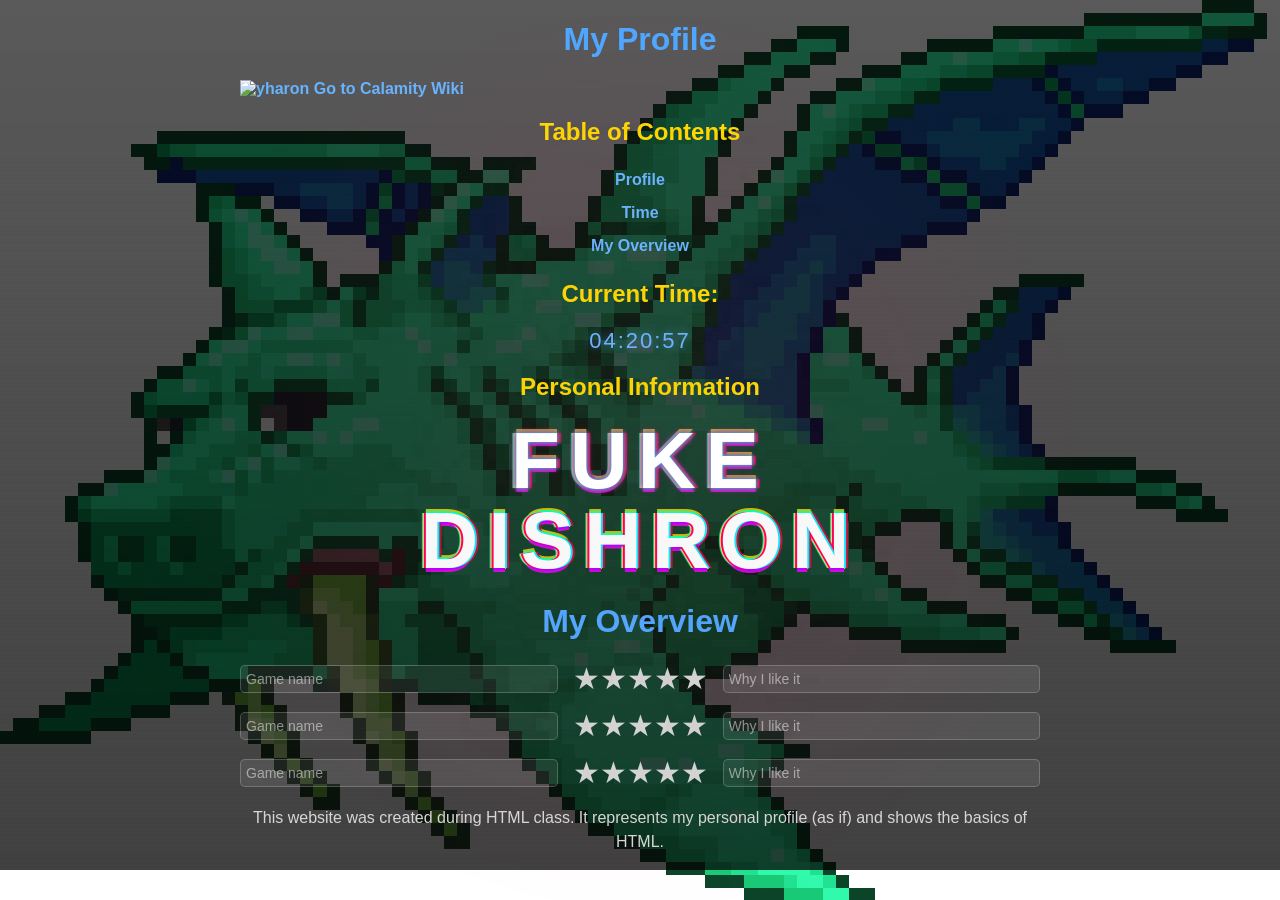
==== index.html @ e42412aa "Fix link and clean up HTML structure Updated the link to the Calamity Wiki and removed duplicate clo" ====
<!DOCTYPE html>
<html>

<head>
    <meta charset="UTF-8">
    <meta name="viewport" content="width=device-width, initial-scale=1.0">
    <title>My Profile</title>
    <link rel="icon" type="image/png" href="favicon.png">
    <link rel="stylesheet" href="styles.css">
</head>

<body>
    <div class="fatal-silhouette"></div>
    <h1 id="steckbrief">My Profile</h1>
    <a href="yharon.html">
        <img src="https://calamitymod.wiki.gg/es/images/thumb/4/45/Jungle_Dragon%2C_Yharon.png/280px-Jungle_Dragon%2C_Yharon.png"
            alt="yharon">
    </a>
    <a href="https://calamitymod.wiki.gg/">Go to Calamity Wiki</a>
    <h2>Table of Contents</h2>
    <ul>
        <li><a href="#steckbrief">Profile</a></li>
        <li><a href="#zeit">Time</a></li>
        <li><a href="#spiele">My Overview</a></li>
    </ul>
    <h2 id="zeit">Current Time:</h2>
    <div id="clock"></div>
    <h2>Personal Information</h2>
    <div class="zalgo-wrap">
        <div class="zalgo-line top" data-text="fuke">fuke</div>
        <div class="zalgo-line bottom" data-text="dishron">dishron</div>
    </div>
    <h1 id="spiele">My Overview</h1>
    <div class="game-row">
        <input type="text" class="game-name" placeholder="Game name">

        <div class="rating">
            <input type="radio" id="g1-5" name="g1"><label for="g1-5">&#9733;</label>
            <input type="radio" id="g1-4" name="g1"><label for="g1-4">&#9733;</label>
            <input type="radio" id="g1-3" name="g1"><label for="g1-3">&#9733;</label>
            <input type="radio" id="g1-2" name="g1"><label for="g1-2">&#9733;</label>
            <input type="radio" id="g1-1" name="g1"><label for="g1-1">&#9733;</label>
        </div>

        <input type="text" class="reason" placeholder="Why I like it">
    </div>
    <div class="game-row">
        <input type="text" class="game-name" placeholder="Game name">

        <div class="rating">
            <input type="radio" id="a1-5" name="a1"><label for="a1-5">&#9733;</label>
            <input type="radio" id="a1-4" name="a1"><label for="a1-4">&#9733;</label>
            <input type="radio" id="a1-3" name="a1"><label for="a1-3">&#9733;</label>
            <input type="radio" id="a1-2" name="a1"><label for="a1-2">&#9733;</label>
            <input type="radio" id="a1-1" name="a1"><label for="a1-1">&#9733;</label>
        </div>

        <input type="text" class="reason" placeholder="Why I like it">
    </div>
    <div class="game-row">
        <input type="text" class="game-name" placeholder="Game name">

        <div class="rating">
            <input type="radio" id="u1-5" name="u1"><label for="u1-5">&#9733;</label>
            <input type="radio" id="u1-4" name="u1"><label for="u1-4">&#9733;</label>
            <input type="radio" id="u1-3" name="u1"><label for="u1-3">&#9733;</label>
            <input type="radio" id="u1-2" name="u1"><label for="u1-2">&#9733;</label>
            <input type="radio" id="u1-1" name="u1"><label for="u1-1">&#9733;</label>
        </div>

        <input type="text" class="reason" placeholder="Why I like it">
    </div>

    <p>
        This website was created during HTML class.
        It represents my personal profile (as if) and shows the basics of HTML.
    </p>

    <script src="script.js"></script>
    <script src="script.js"></script>
</body>
</body>

</html>
---- styles.css ----
body {
    font-family: Arial, sans-serif;
    color: #f1f1f1;
    max-width: 800px;
    margin: auto;
    position: relative;
    background: linear-gradient(rgba(0, 0, 0, 0.65),
            rgba(0, 0, 0, 0.75)),
        url("fuke_dishron.png");
    background-size: cover;
    background-repeat: no-repeat;
    image-rendering: pixelated;
}

ul {
    list-style: none;
    padding: 0;
    text-align: center;
}

ul li {
    margin: 5px 0;
}

ul li a {
    display: inline-block;
    padding: 5px 10px;
    border-radius: 6px;
}

/* Headings */
h1 {
    color: #4da6ff;
    font-size: 32px;
    text-align: center;
}

h2 {
    text-align: center;
    color: #ffd700;
}

/* Text */
p {
    color: #d6d6d6;
    font-size: 16px;
    text-align: center;
    line-height: 1.5;
}

a {
    color: #66b3ff;
    text-decoration: none;
    font-weight: bold;
    transition: 0.2s;
}

a:hover {
    color: #ffffff;
    text-shadow: 0 0 8px #66b3ff;
    text-decoration: underline;
}

/* =========================
   ZALGO: CONTAINMENT BREACH GLITCH
   ========================= */

.zalgo-wrap {
    display: flex;
    flex-direction: column;
    align-items: center;
    position: relative;
    overflow: visible;
}

/* shared line style */
.zalgo-line {
    font-size: 80px;
    font-weight: 900;
    letter-spacing: 10px;
    text-transform: uppercase;
    position: relative;
    display: block;
    line-height: 1;
    overflow: visible;

    animation: baseGlitchShift 0.12s infinite steps(2, end);
}

.zalgo-line::before,
.zalgo-line::after {
    content: attr(data-text);
    position: absolute;
    left: 0;
    top: 0;
    width: 100%;
    pointer-events: none;
}

/* TOP: CODE (stable but hostile) */
.top {
    color: #ffffff;
    animation: codeGlitch 0.08s infinite;

    text-shadow:
        0 0 4px #00e5ff,
        0 0 6px #ff004c,
        0 0 6px #b400ff,
        0 0 4px #00ff9d;

    position: relative;
    z-index: 2;
}



/* BOTTOM: RAINBOW (unstable system layer) */
.bottom {
    color: #f8f8f8;
    animation: rainbowGlitch 0.22s infinite;

    text-shadow:
        2px 0 #00e5ff,
        -2px 0 #ff004c,
        0 2px #b400ff,
        0 -2px #00ff9d,
        1px 1px #ffd700;
}

body::before {
    content: "";
    position: fixed;
    inset: 0;
    background:
        repeating-linear-gradient(to bottom,
            rgba(255, 255, 255, 0.03),
            rgba(255, 255, 255, 0.03) 1px,
            transparent 2px,
            transparent 4px);
    pointer-events: none;
    mix-blend-mode: overlay;
    opacity: 0.25;
    animation: scanFlicker 0.15s infinite;
}

.zalgo-line::before {
    color: #ff0033;
    z-index: -1;
    animation: glitchSliceA 0.12s infinite steps(2, end);
    text-shadow: -3px 0 #ff0033;
    mix-blend-mode: screen;
}
#clock {
    text-align: center;
    width: 100%;
    font-size: 22px;
    margin-top: 5px;
    color: #66b3ff;
    text-shadow: 0 0 8px rgba(102, 179, 255, 0.5);
    letter-spacing: 2px;
}
body::after {
    content: "";
    position: fixed;
    inset: 0;
    pointer-events: none;

    background:
        radial-gradient(circle at 50% 50%,
            rgba(255, 0, 76, 0.08),
            transparent 60%);

    mix-blend-mode: screen;
    animation: pulseHaze 4s infinite;
}

@keyframes pulseHaze {
    0% {
        opacity: 0.2;
        transform: scale(1);
    }

    50% {
        opacity: 0.35;
        transform: scale(1.05);
    }

    100% {
        opacity: 0.2;
        transform: scale(1);
    }
}

.zalgo-line::after {
    content: attr(data-text);
    position: absolute;
    left: 0;
    top: 0;
    width: 100%;
    pointer-events: none;

    color: #ffffff;
    z-index: -2;
    opacity: 0.8;

    animation: glitchRainbowEscape 0.18s infinite steps(2, end);

    text-shadow:
        4px 0 #ff0033,
        -4px 0 #00ff88,
        0 4px #ff00ff,
        0 -4px #ffd700;
}

.fatal-silhouette {
    position: fixed;
    inset: 0;
    background: url("fatal_error_sans.png") center / contain no-repeat;
    pointer-events: none;

    opacity: 0.015; /* base hidden state */
    z-index: 0;

    filter:
        blur(1.5px)
        contrast(1.8)
        brightness(0.6)
        saturate(0)
        drop-shadow(0 0 12px rgba(255, 0, 76, 0.25));

    transition: opacity 1.8s ease, transform 1.8s ease;
}

/* when "active" (mouse stopped) */
.fatal-silhouette.revealed {
    opacity: 0.05; /* your max “allowed” visibility */
    transform: scale(1.02);
}

@keyframes fatalPresence {
    0% {
        opacity: 0.015;
        transform: scale(1) translate(0, 0);
    }

    50% {
        opacity: 0.05;
        transform: scale(1.02) translate(2px, -2px);
    }

    100% {
        opacity: 0.02;
        transform: scale(1) translate(0, 0);
    }
}

@keyframes silhouetteFlicker {
    0% {
        opacity: 0.05;
        transform: scale(1);
        filter: hue-rotate(0deg);
    }

    50% {
        opacity: 0.09;
        transform: scale(1.01);
        filter: hue-rotate(20deg);
    }

    70% {
        opacity: 0.03;
        transform: scale(1);
        filter: hue-rotate(-10deg);
    }

    100% {
        opacity: 0.06;
        transform: scale(1);
        filter: hue-rotate(0deg);
    }
}

@keyframes scanFlicker {
    0% {
        opacity: 0.15;
        transform: translateY(0px);
    }

    50% {
        opacity: 0.3;
        transform: translateY(1px);
    }

    100% {
        opacity: 0.15;
        transform: translateY(0px);
    }
}

@keyframes glitchRainbowEscape {
    0% {
        transform: translate(0, 0);
        clip-path: inset(0 0 0 0);
    }

    15% {
        transform: translate(-8px, -2px);
        clip-path: inset(10% 0 70% 0);
    }

    30% {
        transform: translate(10px, 3px);
        clip-path: inset(60% 0 10% 0);
    }

    45% {
        transform: translate(-12px, 1px);
        clip-path: inset(0 0 80% 0);
    }

    60% {
        transform: translate(14px, -3px);
        clip-path: inset(30% 0 30% 0);
    }

    75% {
        transform: translate(-6px, 4px);
        clip-path: inset(70% 0 10% 0);
    }

    100% {
        transform: translate(0, 0);
        clip-path: inset(0 0 0 0);
    }
}

/* “BREACH FIELD” BETWEEN THEM (NOT WIRES, MORE LIKE REALITY GLITCH) */
@keyframes glitchEscape {
    0% {
        transform: translate(0, 0);
        clip-path: inset(0 0 0 0);
    }

    10% {
        transform: translate(-10px, -3px);
        clip-path: inset(20% 0 60% 0);
    }

    25% {
        transform: translate(20px, 2px);
        clip-path: inset(60% 0 10% 0);
    }

    40% {
        transform: translate(-25px, -5px);
        clip-path: inset(0 0 80% 0);
    }

    55% {
        transform: translate(30px, 4px);
        clip-path: inset(30% 0 30% 0);
    }

    70% {
        transform: translate(-15px, 6px);
        clip-path: inset(70% 0 10% 0);
    }

    85% {
        transform: translate(18px, -4px);
        clip-path: inset(10% 0 70% 0);
    }

    100% {
        transform: translate(0, 0);
        clip-path: inset(0 0 0 0);
    }
}

@keyframes baseGlitchShift {
    0% {
        transform: translate(0, 0);
    }

    20% {
        transform: translate(-2px, 1px);
    }

    40% {
        transform: translate(3px, -2px);
    }

    60% {
        transform: translate(-1px, -1px);
    }

    80% {
        transform: translate(2px, 2px);
    }

    100% {
        transform: translate(0, 0);
    }
}

@keyframes glitchSliceA {
    0% {
        transform: translate(0, 0);
        clip-path: inset(0 0 0 0);
    }

    10% {
        transform: translate(-6px, -2px);
        clip-path: inset(10% 0 70% 0);
    }

    25% {
        transform: translate(-2px, 3px);
        clip-path: inset(60% 0 10% 0);
    }

    40% {
        transform: translate(-8px, 0px);
        clip-path: inset(30% 0 40% 0);
    }

    60% {
        transform: translate(-3px, -3px);
        clip-path: inset(0 0 80% 0);
    }

    80% {
        transform: translate(-5px, 2px);
        clip-path: inset(70% 0 10% 0);
    }

    100% {
        transform: translate(0, 0);
        clip-path: inset(0 0 0 0);
    }
}

@keyframes baseFlicker {
    0% {
        opacity: 1;
    }

    10% {
        opacity: 0.8;
    }

    20% {
        opacity: 1;
    }

    21% {
        opacity: 0.3;
    }

    22% {
        opacity: 1;
    }

    50% {
        opacity: 0.9;
    }

    51% {
        opacity: 0.4;
    }

    52% {
        opacity: 1;
    }

    100% {
        opacity: 1;
    }
}

@keyframes glitchLeft {
    0% {
        transform: translate(0, 0);
        clip-path: inset(0 0 0 0);
    }

    20% {
        transform: translate(-4px, -2px);
        clip-path: inset(10% 0 60% 0);
    }

    40% {
        transform: translate(-2px, 2px);
        clip-path: inset(40% 0 20% 0);
    }

    60% {
        transform: translate(-6px, 1px);
        clip-path: inset(0 0 80% 0);
    }

    80% {
        transform: translate(-3px, -1px);
        clip-path: inset(70% 0 10% 0);
    }

    100% {
        transform: translate(0, 0);
        clip-path: inset(0 0 0 0);
    }
}

@keyframes glitchRight {
    0% {
        transform: translate(0, 0);
        clip-path: inset(0 0 0 0);
    }

    20% {
        transform: translate(4px, 2px);
        clip-path: inset(60% 0 10% 0);
    }

    40% {
        transform: translate(2px, -2px);
        clip-path: inset(20% 0 40% 0);
    }

    60% {
        transform: translate(6px, -1px);
        clip-path: inset(80% 0 0 0);
    }

    80% {
        transform: translate(3px, 1px);
        clip-path: inset(10% 0 70% 0);
    }

    100% {
        transform: translate(0, 0);
        clip-path: inset(0 0 0 0);
    }
}

/* CODE GLITCH (aggressive micro jitter) */
@keyframes codeGlitch {
    0% {
        transform: translate(0, 0) skew(0deg);
    }

    20% {
        transform: translate(-3px, 1px) skew(2deg);
    }

    40% {
        transform: translate(3px, -2px) skew(-2deg);
    }

    60% {
        transform: translate(-2px, -1px) skew(1deg);
    }

    80% {
        transform: translate(2px, 2px) skew(-1deg);
    }

    100% {
        transform: translate(0, 0) skew(0deg);
    }
}

/* RAINBOW GLITCH (phase-shifting instability) */
@keyframes rainbowGlitch {
    0% {
        transform: translate(0, 0);
        filter: hue-rotate(0deg);
    }

    25% {
        transform: translate(2px, -2px);
        filter: hue-rotate(90deg);
    }

    50% {
        transform: translate(-2px, 2px);
        filter: hue-rotate(180deg);
    }

    75% {
        transform: translate(1px, 1px);
        filter: hue-rotate(270deg);
    }

    100% {
        transform: translate(0, 0);
        filter: hue-rotate(360deg);
    }
}

/* BREACH FIELD PULSE */
@keyframes breachPulse {
    0% {
        transform: translateX(-50%) scale(1);
        opacity: 0.5;
    }

    50% {
        transform: translateX(-50%) scale(1.05);
        opacity: 1;
    }

    100% {
        transform: translateX(-50%) scale(1);
        opacity: 0.4;
    }
}

/* =========================
   INPUTS (FIXED & UNIFIED)
   ========================= */

.game-name,
.reason {
    padding: 5px;
    font-size: 14px;
    border-radius: 5px;
    background: rgba(255, 255, 255, 0.08);
    color: #fff;
    border: 1px solid rgba(255, 255, 255, 0.2);
    outline: none;
    flex: 1;
    min-width: 120px;
}

.game-name::placeholder,
.reason::placeholder {
    color: rgba(255, 255, 255, 0.5);
}

.game-name:focus,
.reason:focus {
    border: 1px solid #66b3ff;
    box-shadow: 0 0 8px rgba(102, 179, 255, 0.4);
}

/* =========================
   STAR RATING
   ========================= */

.rating {
    font-size: 30px;
    display: inline-flex;
    flex-direction: row-reverse;
}

.rating input {
    display: none;
}

.rating label {
    color: lightgray;
    cursor: pointer;
    transition: 0.2s;
}

.rating label:hover,
.rating label:hover~label {
    color: gold;
    transform: scale(1.2);
}

.rating input:checked~label {
    color: gold;
}

.game-row {
    display: flex;
    align-items: center;
    gap: 15px;
    margin-bottom: 12px;
    flex-wrap: wrap;
}
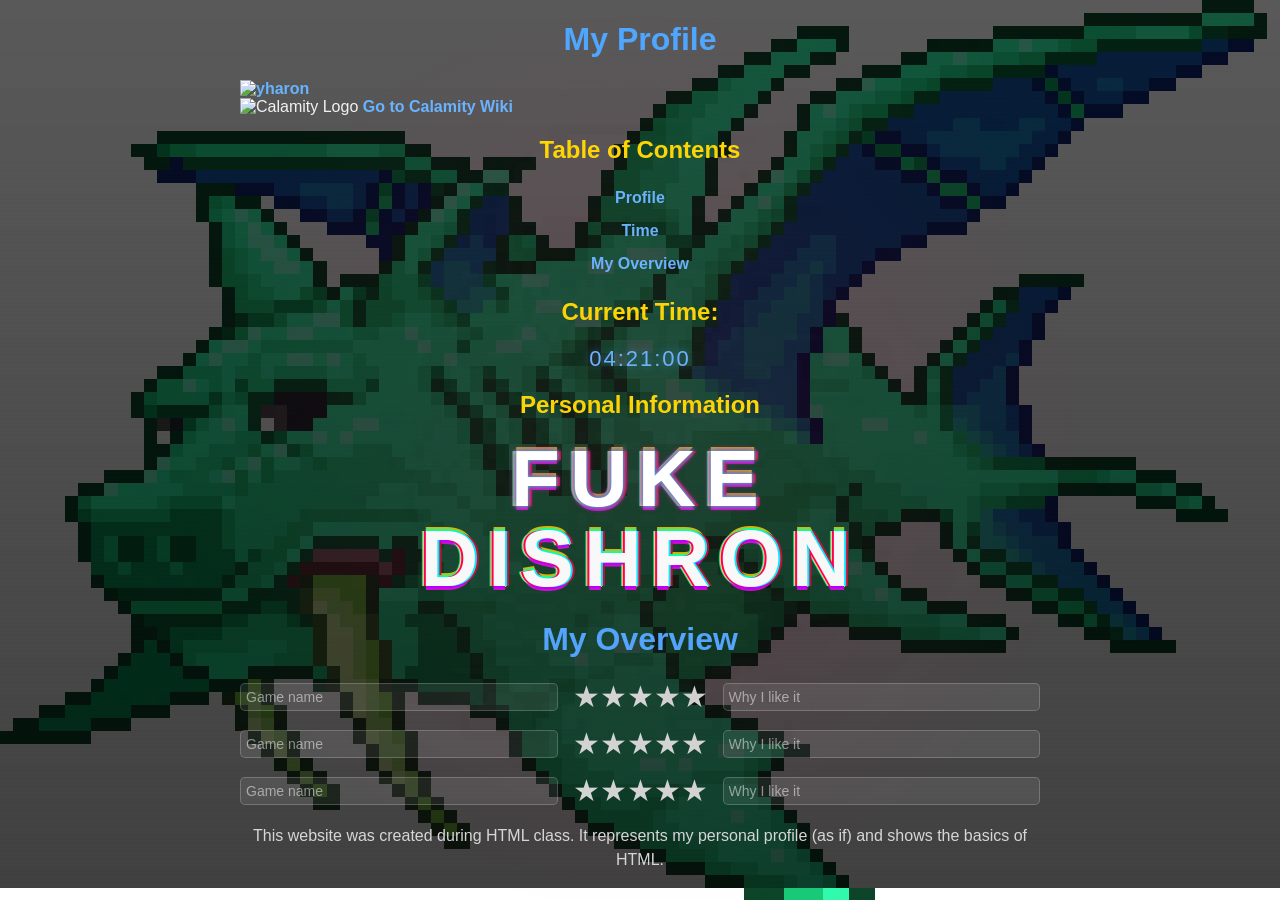
==== commit 015b6d8b: "Refactor index.html for improved structure Updated HTML structure and added missing elements." ====
--- a/index.html
+++ b/index.html
@@ -13,10 +13,14 @@
     <div class="fatal-silhouette"></div>
     <h1 id="steckbrief">My Profile</h1>
     <a href="yharon.html">
-        <img src="https://calamitymod.wiki.gg/es/images/thumb/4/45/Jungle_Dragon%2C_Yharon.png/280px-Jungle_Dragon%2C_Yharon.png"
+        <img class="yharon-img"
+            src="https://calamitymod.wiki.gg/es/images/thumb/4/45/Jungle_Dragon%2C_Yharon.png/280px-Jungle_Dragon%2C_Yharon.png"
             alt="yharon">
     </a>
-    <a href="https://calamitymod.wiki.gg/">Go to Calamity Wiki</a>
+    <div class="calamity-link">
+        <img src="calamity.png" alt="Calamity Logo">
+        <a href="https://calamitymod.wiki.gg/">Go to Calamity Wiki</a>
+    </div>
     <h2>Table of Contents</h2>
     <ul>
         <li><a href="#steckbrief">Profile</a></li>
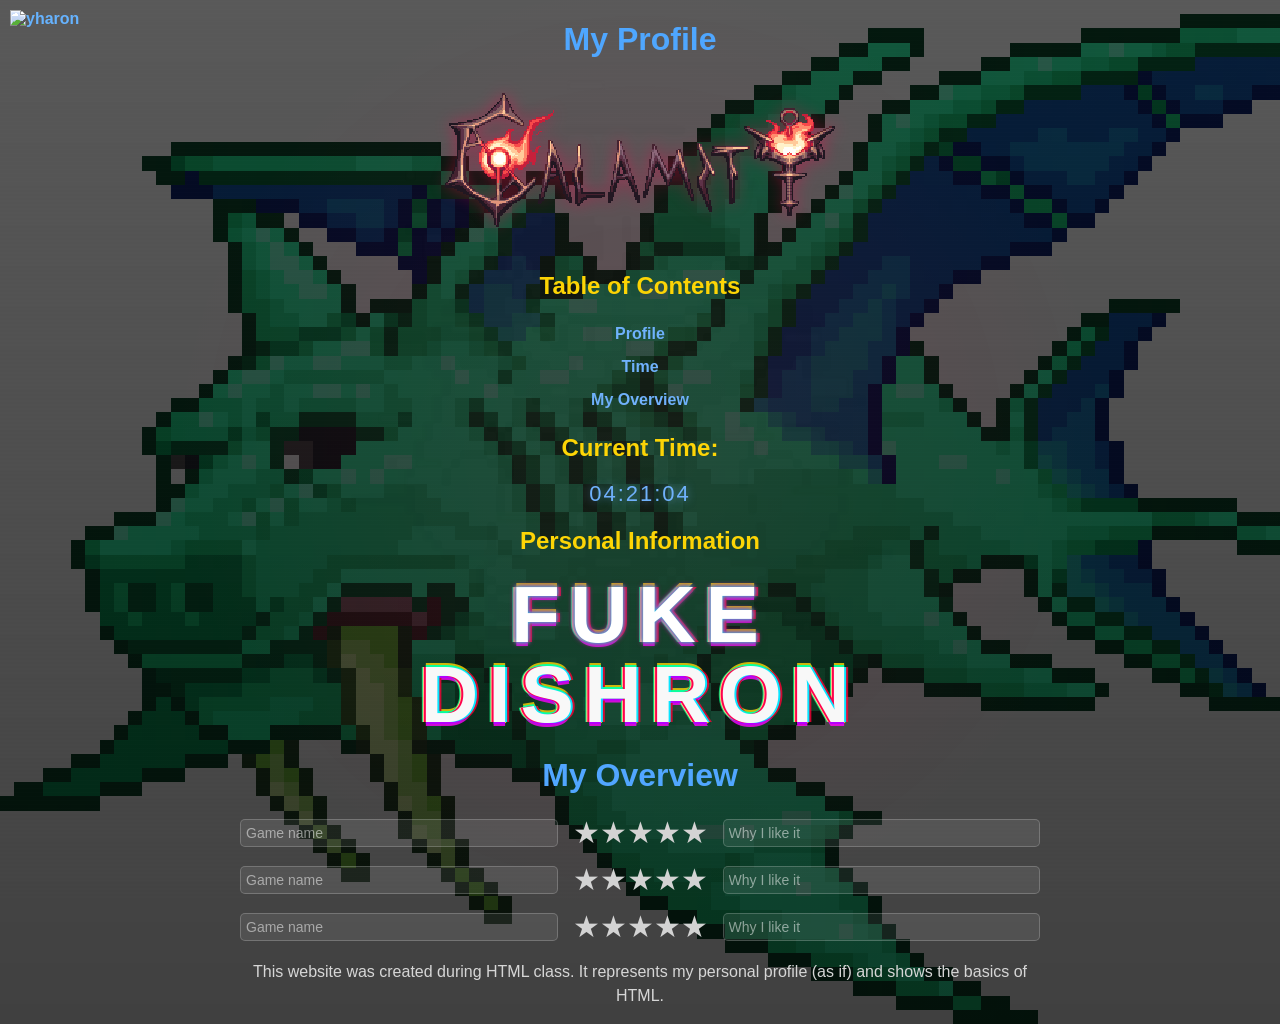
==== commit 18156991: "everyone boo out copilot for that random ass desc (its WRONG!) Fixed duplicate closing body tag and " ====
--- a/index.html
+++ b/index.html
@@ -18,8 +18,9 @@
             alt="yharon">
     </a>
     <div class="calamity-link">
-        <img src="calamity.png" alt="Calamity Logo">
-        <a href="https://calamitymod.wiki.gg/">Go to Calamity Wiki</a>
+        <a href="https://calamitymod.wiki.gg/" target="_blank">
+            <img src="calamity.png" alt="Calamity Wiki">
+        </a>
     </div>
     <h2>Table of Contents</h2>
     <ul>
--- a/styles.css
+++ b/styles.css
@@ -150,6 +150,7 @@
     text-shadow: -3px 0 #ff0033;
     mix-blend-mode: screen;
 }
+
 #clock {
     text-align: center;
     width: 100%;
@@ -159,6 +160,7 @@
     text-shadow: 0 0 8px rgba(102, 179, 255, 0.5);
     letter-spacing: 2px;
 }
+
 body::after {
     content: "";
     position: fixed;
@@ -189,6 +191,49 @@
         opacity: 0.2;
         transform: scale(1);
     }
+}
+
+.yharon-img {
+    position: fixed;
+    top: 10px;
+    left: 10px;
+
+    width: 120px;
+    /* adjust size */
+    height: auto;
+
+    z-index: 5;
+    /* stays above background but below important UI if needed */
+    pointer-events: none;
+    /* so it doesn’t block clicks */
+}
+
+.calamity-link {
+    display: flex;
+    flex-direction: column;
+    align-items: center;
+    margin: 20px 0;
+}
+
+.calamity-link img {
+    width: 400px;
+    margin-bottom: 8px;
+    filter: drop-shadow(0 0 8px rgba(255, 0, 76, 0.4));
+    transition: transform 0.3s ease;
+}
+
+.calamity-link img:hover {
+    transform: scale(1.05);
+}
+
+.calamity-link a {
+    text-align: center;
+}
+
+a[href="https://calamitymod.wiki.gg/"] {
+    display: block;
+    text-align: center;
+    margin: 10px auto;
 }
 
 .zalgo-line::after {
@@ -218,22 +263,20 @@
     background: url("fatal_error_sans.png") center / contain no-repeat;
     pointer-events: none;
 
-    opacity: 0.015; /* base hidden state */
+    opacity: 0.015;
+    /* base hidden state */
     z-index: 0;
 
     filter:
-        blur(1.5px)
-        contrast(1.8)
-        brightness(0.6)
-        saturate(0)
-        drop-shadow(0 0 12px rgba(255, 0, 76, 0.25));
+        blur(1.5px) contrast(1.8) brightness(0.6) saturate(0) drop-shadow(0 0 12px rgba(255, 0, 76, 0.25));
 
     transition: opacity 1.8s ease, transform 1.8s ease;
 }
 
 /* when "active" (mouse stopped) */
 .fatal-silhouette.revealed {
-    opacity: 0.05; /* your max “allowed” visibility */
+    opacity: 0.05;
+    /* your max “allowed” visibility */
     transform: scale(1.02);
 }
 
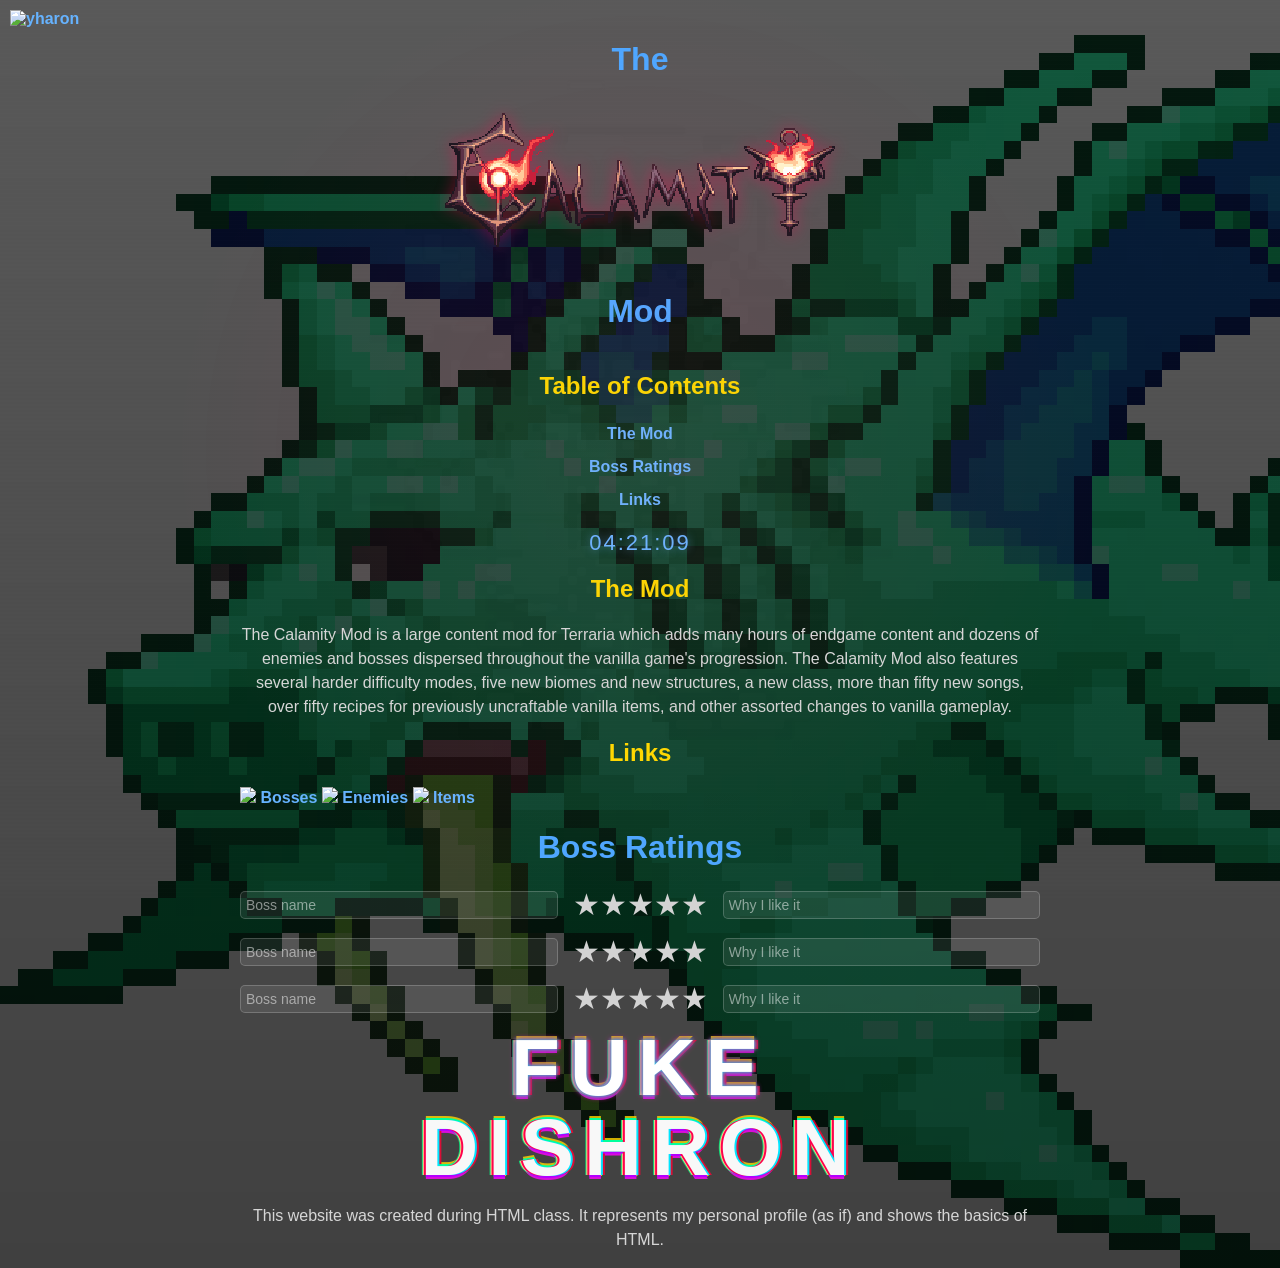
==== commit bed33345: "Update index.html for Calamity profile page" ====
--- a/index.html
+++ b/index.html
@@ -4,40 +4,61 @@
 <head>
     <meta charset="UTF-8">
     <meta name="viewport" content="width=device-width, initial-scale=1.0">
-    <title>My Profile</title>
+    <title>Calamity</title>
     <link rel="icon" type="image/png" href="favicon.png">
     <link rel="stylesheet" href="styles.css">
 </head>
 
 <body>
     <div class="fatal-silhouette"></div>
-    <h1 id="steckbrief">My Profile</h1>
-    <a href="yharon.html">
+    <a href="yharon.html" onclick="startMusic()">
         <img class="yharon-img"
             src="https://calamitymod.wiki.gg/es/images/thumb/4/45/Jungle_Dragon%2C_Yharon.png/280px-Jungle_Dragon%2C_Yharon.png"
             alt="yharon">
     </a>
     <div class="calamity-link">
-        <a href="https://calamitymod.wiki.gg/" target="_blank">
+        <h1 class="THECALAMITYMOD">The</h1>
+        <a href="https://calamitymod.wiki.gg/" id="Title" target="_blank">
             <img src="calamity.png" alt="Calamity Wiki">
         </a>
+        <h1 class="THECALAMITYMOD"> Mod</h1>
     </div>
     <h2>Table of Contents</h2>
     <ul>
-        <li><a href="#steckbrief">Profile</a></li>
-        <li><a href="#zeit">Time</a></li>
-        <li><a href="#spiele">My Overview</a></li>
+        <li><a href="#Introduction">The Mod</a></li>
+        <li><a href="#spiele">Boss Ratings</a></li>
+        <li><a href="#links">Links</a></li>
     </ul>
-    <h2 id="zeit">Current Time:</h2>
     <div id="clock"></div>
-    <h2>Personal Information</h2>
-    <div class="zalgo-wrap">
-        <div class="zalgo-line top" data-text="fuke">fuke</div>
-        <div class="zalgo-line bottom" data-text="dishron">dishron</div>
+    <h2 id="Introduction">The Mod</h2>
+    <p>The Calamity Mod is a large content mod for Terraria which adds many hours of endgame content and dozens of
+        enemies and bosses dispersed throughout the vanilla game's progression. The Calamity Mod also features several
+        harder difficulty modes, five new biomes and new structures, a new class, more than fifty new songs, over fifty
+        recipes for previously uncraftable vanilla items, and other assorted changes to vanilla gameplay.</p>
+    <h2 id="links">Links</h2>
+
+    <div class="link-container">
+
+        <a href="bosses.html" class="link-box">
+            <img src="https://i.pinimg.com/originals/3f/6a/1d/3f6a1df98d9da28a673366b2dae3b282.gif">
+            <span>Bosses</span>
+        </a>
+
+        <a href="enemies.html" class="link-box">
+            <img src="https://calamitymod.wiki.gg/images/Cnidrion.png?4dea57">
+            <span>Enemies</span>
+        </a>
+
+        <a href="items.html" class="link-box">
+            <img src="https://calamitymod.wiki.gg/images/Murasama.gif?4849e4">
+            <span>Items</span>
+        </a>
+
     </div>
-    <h1 id="spiele">My Overview</h1>
+
+    <h1 id="spiele">Boss Ratings</h1>
     <div class="game-row">
-        <input type="text" class="game-name" placeholder="Game name">
+        <input type="text" class="game-name" placeholder="Boss name">
 
         <div class="rating">
             <input type="radio" id="g1-5" name="g1"><label for="g1-5">&#9733;</label>
@@ -50,7 +71,7 @@
         <input type="text" class="reason" placeholder="Why I like it">
     </div>
     <div class="game-row">
-        <input type="text" class="game-name" placeholder="Game name">
+        <input type="text" class="game-name" placeholder="Boss name">
 
         <div class="rating">
             <input type="radio" id="a1-5" name="a1"><label for="a1-5">&#9733;</label>
@@ -63,7 +84,7 @@
         <input type="text" class="reason" placeholder="Why I like it">
     </div>
     <div class="game-row">
-        <input type="text" class="game-name" placeholder="Game name">
+        <input type="text" class="game-name" placeholder="Boss name">
 
         <div class="rating">
             <input type="radio" id="u1-5" name="u1"><label for="u1-5">&#9733;</label>
@@ -75,15 +96,22 @@
 
         <input type="text" class="reason" placeholder="Why I like it">
     </div>
-
+    <div class="zalgo-wrap">
+        <div class="zalgo-line top" data-text="fuke">fuke</div>
+        <div class="zalgo-line bottom" data-text="dishron">dishron</div>
+    </div>
     <p>
         This website was created during HTML class.
         It represents my personal profile (as if) and shows the basics of HTML.
     </p>
 
+    <script>
+        function startMusic() {
+            localStorage.setItem("playMusic", "true");
+        }
+    </script>
+
     <script src="script.js"></script>
-    <script src="script.js"></script>
-</body>
 </body>
 
 </html>
--- a/styles.css
+++ b/styles.css
@@ -176,6 +176,24 @@
     animation: pulseHaze 4s infinite;
 }
 
+.calamity-link {
+    text-align: center;
+    margin: 20px 0;
+}
+
+.calamity-link img {
+    width: 300px;
+    /* or bigger if you want */
+    height: auto;
+    cursor: pointer;
+    transition: 0.3s;
+}
+
+.calamity-link img:hover {
+    transform: scale(1.05);
+    filter: drop-shadow(0 0 10px #ff004c);
+}
+
 @keyframes pulseHaze {
     0% {
         opacity: 0.2;
@@ -199,13 +217,9 @@
     left: 10px;
 
     width: 120px;
-    /* adjust size */
     height: auto;
 
     z-index: 5;
-    /* stays above background but below important UI if needed */
-    pointer-events: none;
-    /* so it doesn’t block clicks */
 }
 
 .calamity-link {
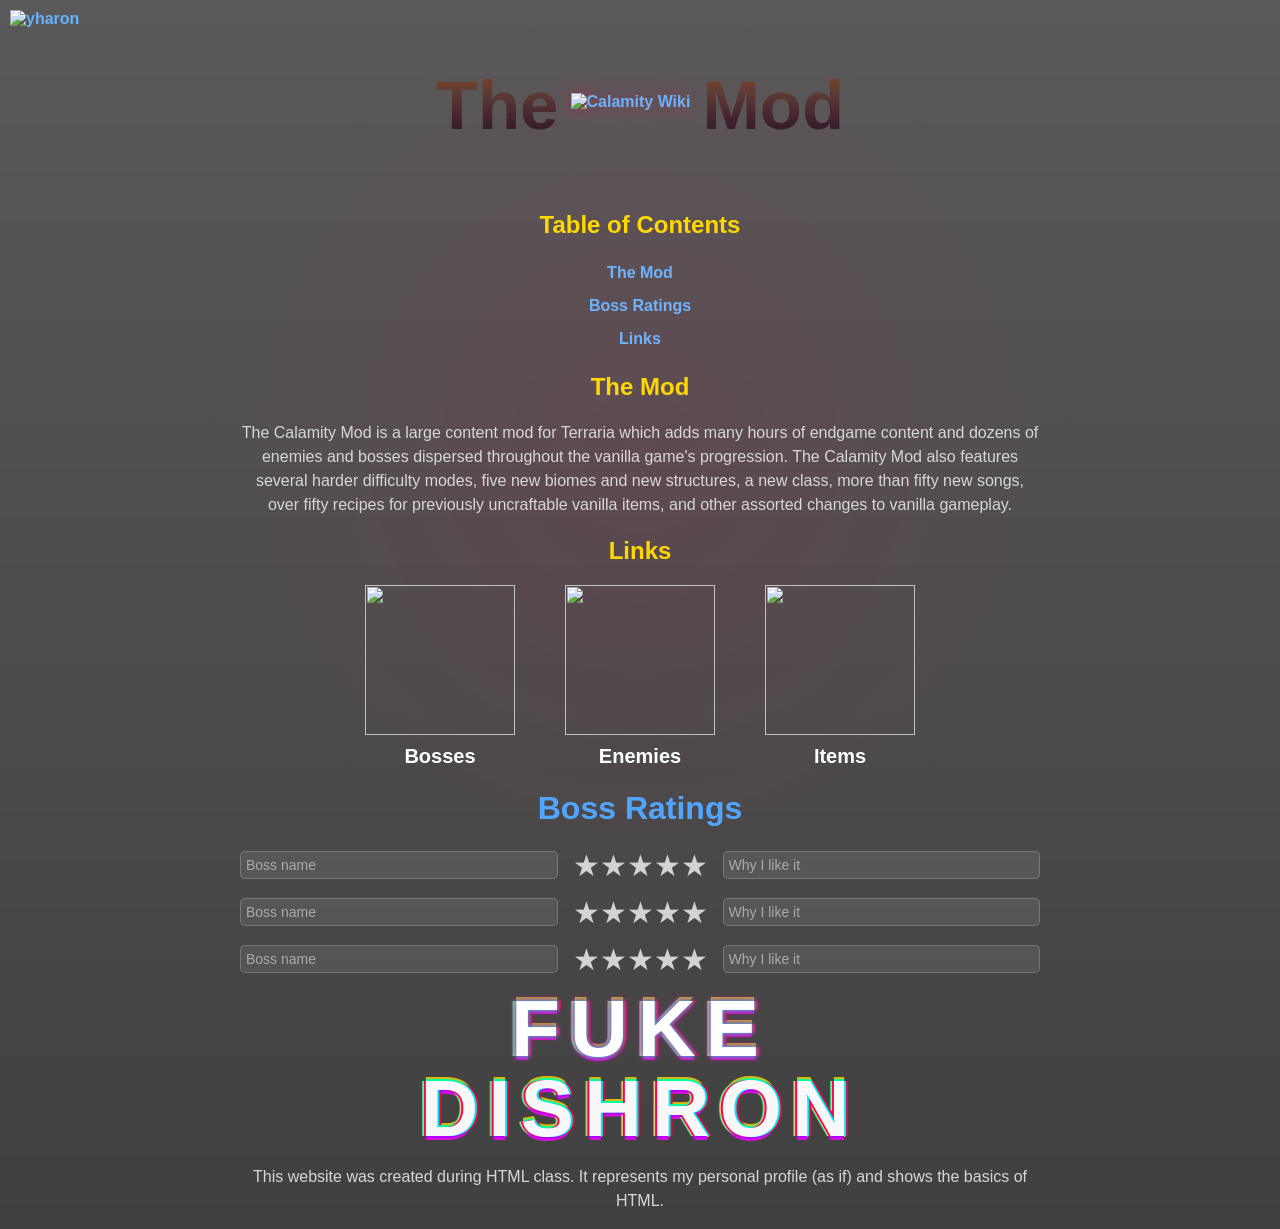
==== commit 7a623228: "Add files via upload" ====
--- a/index.html
+++ b/index.html
@@ -1,117 +1,117 @@
-<!DOCTYPE html>
-<html>
-
-<head>
-    <meta charset="UTF-8">
-    <meta name="viewport" content="width=device-width, initial-scale=1.0">
-    <title>Calamity</title>
-    <link rel="icon" type="image/png" href="favicon.png">
-    <link rel="stylesheet" href="styles.css">
-</head>
-
-<body>
-    <div class="fatal-silhouette"></div>
-    <a href="yharon.html" onclick="startMusic()">
-        <img class="yharon-img"
-            src="https://calamitymod.wiki.gg/es/images/thumb/4/45/Jungle_Dragon%2C_Yharon.png/280px-Jungle_Dragon%2C_Yharon.png"
-            alt="yharon">
-    </a>
-    <div class="calamity-link">
-        <h1 class="THECALAMITYMOD">The</h1>
-        <a href="https://calamitymod.wiki.gg/" id="Title" target="_blank">
-            <img src="calamity.png" alt="Calamity Wiki">
-        </a>
-        <h1 class="THECALAMITYMOD"> Mod</h1>
-    </div>
-    <h2>Table of Contents</h2>
-    <ul>
-        <li><a href="#Introduction">The Mod</a></li>
-        <li><a href="#spiele">Boss Ratings</a></li>
-        <li><a href="#links">Links</a></li>
-    </ul>
-    <div id="clock"></div>
-    <h2 id="Introduction">The Mod</h2>
-    <p>The Calamity Mod is a large content mod for Terraria which adds many hours of endgame content and dozens of
-        enemies and bosses dispersed throughout the vanilla game's progression. The Calamity Mod also features several
-        harder difficulty modes, five new biomes and new structures, a new class, more than fifty new songs, over fifty
-        recipes for previously uncraftable vanilla items, and other assorted changes to vanilla gameplay.</p>
-    <h2 id="links">Links</h2>
-
-    <div class="link-container">
-
-        <a href="bosses.html" class="link-box">
-            <img src="https://i.pinimg.com/originals/3f/6a/1d/3f6a1df98d9da28a673366b2dae3b282.gif">
-            <span>Bosses</span>
-        </a>
-
-        <a href="enemies.html" class="link-box">
-            <img src="https://calamitymod.wiki.gg/images/Cnidrion.png?4dea57">
-            <span>Enemies</span>
-        </a>
-
-        <a href="items.html" class="link-box">
-            <img src="https://calamitymod.wiki.gg/images/Murasama.gif?4849e4">
-            <span>Items</span>
-        </a>
-
-    </div>
-
-    <h1 id="spiele">Boss Ratings</h1>
-    <div class="game-row">
-        <input type="text" class="game-name" placeholder="Boss name">
-
-        <div class="rating">
-            <input type="radio" id="g1-5" name="g1"><label for="g1-5">&#9733;</label>
-            <input type="radio" id="g1-4" name="g1"><label for="g1-4">&#9733;</label>
-            <input type="radio" id="g1-3" name="g1"><label for="g1-3">&#9733;</label>
-            <input type="radio" id="g1-2" name="g1"><label for="g1-2">&#9733;</label>
-            <input type="radio" id="g1-1" name="g1"><label for="g1-1">&#9733;</label>
-        </div>
-
-        <input type="text" class="reason" placeholder="Why I like it">
-    </div>
-    <div class="game-row">
-        <input type="text" class="game-name" placeholder="Boss name">
-
-        <div class="rating">
-            <input type="radio" id="a1-5" name="a1"><label for="a1-5">&#9733;</label>
-            <input type="radio" id="a1-4" name="a1"><label for="a1-4">&#9733;</label>
-            <input type="radio" id="a1-3" name="a1"><label for="a1-3">&#9733;</label>
-            <input type="radio" id="a1-2" name="a1"><label for="a1-2">&#9733;</label>
-            <input type="radio" id="a1-1" name="a1"><label for="a1-1">&#9733;</label>
-        </div>
-
-        <input type="text" class="reason" placeholder="Why I like it">
-    </div>
-    <div class="game-row">
-        <input type="text" class="game-name" placeholder="Boss name">
-
-        <div class="rating">
-            <input type="radio" id="u1-5" name="u1"><label for="u1-5">&#9733;</label>
-            <input type="radio" id="u1-4" name="u1"><label for="u1-4">&#9733;</label>
-            <input type="radio" id="u1-3" name="u1"><label for="u1-3">&#9733;</label>
-            <input type="radio" id="u1-2" name="u1"><label for="u1-2">&#9733;</label>
-            <input type="radio" id="u1-1" name="u1"><label for="u1-1">&#9733;</label>
-        </div>
-
-        <input type="text" class="reason" placeholder="Why I like it">
-    </div>
-    <div class="zalgo-wrap">
-        <div class="zalgo-line top" data-text="fuke">fuke</div>
-        <div class="zalgo-line bottom" data-text="dishron">dishron</div>
-    </div>
-    <p>
-        This website was created during HTML class.
-        It represents my personal profile (as if) and shows the basics of HTML.
-    </p>
-
-    <script>
-        function startMusic() {
-            localStorage.setItem("playMusic", "true");
-        }
-    </script>
-
-    <script src="script.js"></script>
-</body>
-
-</html>
+<!DOCTYPE html>
+<html>
+
+<head>
+    <meta charset="UTF-8">
+    <meta name="viewport" content="width=device-width, initial-scale=1.0">
+    <title>Calamity</title>
+    <link rel="icon" type="image/png" href="favicon.png">
+    <link rel="stylesheet" href="styles.css">
+</head>
+
+<body>
+    <div class="fatal-silhouette"></div>
+    <a href="yharon.html" onclick="startMusic()">
+        <img class="yharon-img"
+            src="https://calamitymod.wiki.gg/es/images/thumb/4/45/Jungle_Dragon%2C_Yharon.png/280px-Jungle_Dragon%2C_Yharon.png"
+            alt="yharon">
+    </a>
+    <div class="calamity-link">
+        <h1 class="THECALAMITYMOD">The</h1>
+        <a href="https://calamitymod.wiki.gg/" id="Title" target="_blank">
+            <img src="calamity.png" alt="Calamity Wiki">
+        </a>
+        <h1 class="THECALAMITYMOD"> Mod</h1>
+    </div>
+    <h2>Table of Contents</h2>
+    <ul>
+        <li><a href="#Introduction">The Mod</a></li>
+        <li><a href="#spiele">Boss Ratings</a></li>
+        <li><a href="#links">Links</a></li>
+    </ul>
+    <div id="clock"></div>
+    <h2 id="Introduction">The Mod</h2>
+    <p>The Calamity Mod is a large content mod for Terraria which adds many hours of endgame content and dozens of
+        enemies and bosses dispersed throughout the vanilla game's progression. The Calamity Mod also features several
+        harder difficulty modes, five new biomes and new structures, a new class, more than fifty new songs, over fifty
+        recipes for previously uncraftable vanilla items, and other assorted changes to vanilla gameplay.</p>
+    <h2 id="links">Links</h2>
+
+    <div class="link-container">
+
+        <a href="bosses.html" class="link-box">
+            <img src="https://i.pinimg.com/originals/3f/6a/1d/3f6a1df98d9da28a673366b2dae3b282.gif">
+            <span>Bosses</span>
+        </a>
+
+        <a href="enemies.html" class="link-box">
+            <img src="https://calamitymod.wiki.gg/images/Cnidrion.png?4dea57">
+            <span>Enemies</span>
+        </a>
+
+        <a href="items.html" class="link-box">
+            <img src="https://calamitymod.wiki.gg/images/Murasama.gif?4849e4">
+            <span>Items</span>
+        </a>
+
+    </div>
+
+    <h1 id="spiele">Boss Ratings</h1>
+    <div class="game-row">
+        <input type="text" class="game-name" placeholder="Boss name">
+
+        <div class="rating">
+            <input type="radio" id="g1-5" name="g1"><label for="g1-5">&#9733;</label>
+            <input type="radio" id="g1-4" name="g1"><label for="g1-4">&#9733;</label>
+            <input type="radio" id="g1-3" name="g1"><label for="g1-3">&#9733;</label>
+            <input type="radio" id="g1-2" name="g1"><label for="g1-2">&#9733;</label>
+            <input type="radio" id="g1-1" name="g1"><label for="g1-1">&#9733;</label>
+        </div>
+
+        <input type="text" class="reason" placeholder="Why I like it">
+    </div>
+    <div class="game-row">
+        <input type="text" class="game-name" placeholder="Boss name">
+
+        <div class="rating">
+            <input type="radio" id="a1-5" name="a1"><label for="a1-5">&#9733;</label>
+            <input type="radio" id="a1-4" name="a1"><label for="a1-4">&#9733;</label>
+            <input type="radio" id="a1-3" name="a1"><label for="a1-3">&#9733;</label>
+            <input type="radio" id="a1-2" name="a1"><label for="a1-2">&#9733;</label>
+            <input type="radio" id="a1-1" name="a1"><label for="a1-1">&#9733;</label>
+        </div>
+
+        <input type="text" class="reason" placeholder="Why I like it">
+    </div>
+    <div class="game-row">
+        <input type="text" class="game-name" placeholder="Boss name">
+
+        <div class="rating">
+            <input type="radio" id="u1-5" name="u1"><label for="u1-5">&#9733;</label>
+            <input type="radio" id="u1-4" name="u1"><label for="u1-4">&#9733;</label>
+            <input type="radio" id="u1-3" name="u1"><label for="u1-3">&#9733;</label>
+            <input type="radio" id="u1-2" name="u1"><label for="u1-2">&#9733;</label>
+            <input type="radio" id="u1-1" name="u1"><label for="u1-1">&#9733;</label>
+        </div>
+
+        <input type="text" class="reason" placeholder="Why I like it">
+    </div>
+    <div class="zalgo-wrap">
+        <div class="zalgo-line top" data-text="fuke">fuke</div>
+        <div class="zalgo-line bottom" data-text="dishron">dishron</div>
+    </div>
+    <p>
+        This website was created during HTML class.
+        It represents my personal profile (as if) and shows the basics of HTML.
+    </p>
+
+    <script>
+        function startMusic() {
+            localStorage.setItem("playMusic", "true");
+        }
+    </script>
+
+    <script src="script.js"></script>
+</body>
+
+</html>
--- a/styles.css
+++ b/styles.css
@@ -1,739 +1,820 @@
-body {
-    font-family: Arial, sans-serif;
-    color: #f1f1f1;
-    max-width: 800px;
-    margin: auto;
-    position: relative;
-    background: linear-gradient(rgba(0, 0, 0, 0.65),
-            rgba(0, 0, 0, 0.75)),
-        url("fuke_dishron.png");
-    background-size: cover;
-    background-repeat: no-repeat;
-    image-rendering: pixelated;
-}
-
-ul {
-    list-style: none;
-    padding: 0;
-    text-align: center;
-}
-
-ul li {
-    margin: 5px 0;
-}
-
-ul li a {
-    display: inline-block;
-    padding: 5px 10px;
-    border-radius: 6px;
-}
-
-/* Headings */
-h1 {
-    color: #4da6ff;
-    font-size: 32px;
-    text-align: center;
-}
-
-h2 {
-    text-align: center;
-    color: #ffd700;
-}
-
-/* Text */
-p {
-    color: #d6d6d6;
-    font-size: 16px;
-    text-align: center;
-    line-height: 1.5;
-}
-
-a {
-    color: #66b3ff;
-    text-decoration: none;
-    font-weight: bold;
-    transition: 0.2s;
-}
-
-a:hover {
-    color: #ffffff;
-    text-shadow: 0 0 8px #66b3ff;
-    text-decoration: underline;
-}
-
-/* =========================
-   ZALGO: CONTAINMENT BREACH GLITCH
-   ========================= */
-
-.zalgo-wrap {
-    display: flex;
-    flex-direction: column;
-    align-items: center;
-    position: relative;
-    overflow: visible;
-}
-
-/* shared line style */
-.zalgo-line {
-    font-size: 80px;
-    font-weight: 900;
-    letter-spacing: 10px;
-    text-transform: uppercase;
-    position: relative;
-    display: block;
-    line-height: 1;
-    overflow: visible;
-
-    animation: baseGlitchShift 0.12s infinite steps(2, end);
-}
-
-.zalgo-line::before,
-.zalgo-line::after {
-    content: attr(data-text);
-    position: absolute;
-    left: 0;
-    top: 0;
-    width: 100%;
-    pointer-events: none;
-}
-
-/* TOP: CODE (stable but hostile) */
-.top {
-    color: #ffffff;
-    animation: codeGlitch 0.08s infinite;
-
-    text-shadow:
-        0 0 4px #00e5ff,
-        0 0 6px #ff004c,
-        0 0 6px #b400ff,
-        0 0 4px #00ff9d;
-
-    position: relative;
-    z-index: 2;
-}
-
-
-
-/* BOTTOM: RAINBOW (unstable system layer) */
-.bottom {
-    color: #f8f8f8;
-    animation: rainbowGlitch 0.22s infinite;
-
-    text-shadow:
-        2px 0 #00e5ff,
-        -2px 0 #ff004c,
-        0 2px #b400ff,
-        0 -2px #00ff9d,
-        1px 1px #ffd700;
-}
-
-body::before {
-    content: "";
-    position: fixed;
-    inset: 0;
-    background:
-        repeating-linear-gradient(to bottom,
-            rgba(255, 255, 255, 0.03),
-            rgba(255, 255, 255, 0.03) 1px,
-            transparent 2px,
-            transparent 4px);
-    pointer-events: none;
-    mix-blend-mode: overlay;
-    opacity: 0.25;
-    animation: scanFlicker 0.15s infinite;
-}
-
-.zalgo-line::before {
-    color: #ff0033;
-    z-index: -1;
-    animation: glitchSliceA 0.12s infinite steps(2, end);
-    text-shadow: -3px 0 #ff0033;
-    mix-blend-mode: screen;
-}
-
-#clock {
-    text-align: center;
-    width: 100%;
-    font-size: 22px;
-    margin-top: 5px;
-    color: #66b3ff;
-    text-shadow: 0 0 8px rgba(102, 179, 255, 0.5);
-    letter-spacing: 2px;
-}
-
-body::after {
-    content: "";
-    position: fixed;
-    inset: 0;
-    pointer-events: none;
-
-    background:
-        radial-gradient(circle at 50% 50%,
-            rgba(255, 0, 76, 0.08),
-            transparent 60%);
-
-    mix-blend-mode: screen;
-    animation: pulseHaze 4s infinite;
-}
-
-.calamity-link {
-    text-align: center;
-    margin: 20px 0;
-}
-
-.calamity-link img {
-    width: 300px;
-    /* or bigger if you want */
-    height: auto;
-    cursor: pointer;
-    transition: 0.3s;
-}
-
-.calamity-link img:hover {
-    transform: scale(1.05);
-    filter: drop-shadow(0 0 10px #ff004c);
-}
-
-@keyframes pulseHaze {
-    0% {
-        opacity: 0.2;
-        transform: scale(1);
-    }
-
-    50% {
-        opacity: 0.35;
-        transform: scale(1.05);
-    }
-
-    100% {
-        opacity: 0.2;
-        transform: scale(1);
-    }
-}
-
-.yharon-img {
-    position: fixed;
-    top: 10px;
-    left: 10px;
-
-    width: 120px;
-    height: auto;
-
-    z-index: 5;
-}
-
-.calamity-link {
-    display: flex;
-    flex-direction: column;
-    align-items: center;
-    margin: 20px 0;
-}
-
-.calamity-link img {
-    width: 400px;
-    margin-bottom: 8px;
-    filter: drop-shadow(0 0 8px rgba(255, 0, 76, 0.4));
-    transition: transform 0.3s ease;
-}
-
-.calamity-link img:hover {
-    transform: scale(1.05);
-}
-
-.calamity-link a {
-    text-align: center;
-}
-
-a[href="https://calamitymod.wiki.gg/"] {
-    display: block;
-    text-align: center;
-    margin: 10px auto;
-}
-
-.zalgo-line::after {
-    content: attr(data-text);
-    position: absolute;
-    left: 0;
-    top: 0;
-    width: 100%;
-    pointer-events: none;
-
-    color: #ffffff;
-    z-index: -2;
-    opacity: 0.8;
-
-    animation: glitchRainbowEscape 0.18s infinite steps(2, end);
-
-    text-shadow:
-        4px 0 #ff0033,
-        -4px 0 #00ff88,
-        0 4px #ff00ff,
-        0 -4px #ffd700;
-}
-
-.fatal-silhouette {
-    position: fixed;
-    inset: 0;
-    background: url("fatal_error_sans.png") center / contain no-repeat;
-    pointer-events: none;
-
-    opacity: 0.015;
-    /* base hidden state */
-    z-index: 0;
-
-    filter:
-        blur(1.5px) contrast(1.8) brightness(0.6) saturate(0) drop-shadow(0 0 12px rgba(255, 0, 76, 0.25));
-
-    transition: opacity 1.8s ease, transform 1.8s ease;
-}
-
-/* when "active" (mouse stopped) */
-.fatal-silhouette.revealed {
-    opacity: 0.05;
-    /* your max “allowed” visibility */
-    transform: scale(1.02);
-}
-
-@keyframes fatalPresence {
-    0% {
-        opacity: 0.015;
-        transform: scale(1) translate(0, 0);
-    }
-
-    50% {
-        opacity: 0.05;
-        transform: scale(1.02) translate(2px, -2px);
-    }
-
-    100% {
-        opacity: 0.02;
-        transform: scale(1) translate(0, 0);
-    }
-}
-
-@keyframes silhouetteFlicker {
-    0% {
-        opacity: 0.05;
-        transform: scale(1);
-        filter: hue-rotate(0deg);
-    }
-
-    50% {
-        opacity: 0.09;
-        transform: scale(1.01);
-        filter: hue-rotate(20deg);
-    }
-
-    70% {
-        opacity: 0.03;
-        transform: scale(1);
-        filter: hue-rotate(-10deg);
-    }
-
-    100% {
-        opacity: 0.06;
-        transform: scale(1);
-        filter: hue-rotate(0deg);
-    }
-}
-
-@keyframes scanFlicker {
-    0% {
-        opacity: 0.15;
-        transform: translateY(0px);
-    }
-
-    50% {
-        opacity: 0.3;
-        transform: translateY(1px);
-    }
-
-    100% {
-        opacity: 0.15;
-        transform: translateY(0px);
-    }
-}
-
-@keyframes glitchRainbowEscape {
-    0% {
-        transform: translate(0, 0);
-        clip-path: inset(0 0 0 0);
-    }
-
-    15% {
-        transform: translate(-8px, -2px);
-        clip-path: inset(10% 0 70% 0);
-    }
-
-    30% {
-        transform: translate(10px, 3px);
-        clip-path: inset(60% 0 10% 0);
-    }
-
-    45% {
-        transform: translate(-12px, 1px);
-        clip-path: inset(0 0 80% 0);
-    }
-
-    60% {
-        transform: translate(14px, -3px);
-        clip-path: inset(30% 0 30% 0);
-    }
-
-    75% {
-        transform: translate(-6px, 4px);
-        clip-path: inset(70% 0 10% 0);
-    }
-
-    100% {
-        transform: translate(0, 0);
-        clip-path: inset(0 0 0 0);
-    }
-}
-
-/* “BREACH FIELD” BETWEEN THEM (NOT WIRES, MORE LIKE REALITY GLITCH) */
-@keyframes glitchEscape {
-    0% {
-        transform: translate(0, 0);
-        clip-path: inset(0 0 0 0);
-    }
-
-    10% {
-        transform: translate(-10px, -3px);
-        clip-path: inset(20% 0 60% 0);
-    }
-
-    25% {
-        transform: translate(20px, 2px);
-        clip-path: inset(60% 0 10% 0);
-    }
-
-    40% {
-        transform: translate(-25px, -5px);
-        clip-path: inset(0 0 80% 0);
-    }
-
-    55% {
-        transform: translate(30px, 4px);
-        clip-path: inset(30% 0 30% 0);
-    }
-
-    70% {
-        transform: translate(-15px, 6px);
-        clip-path: inset(70% 0 10% 0);
-    }
-
-    85% {
-        transform: translate(18px, -4px);
-        clip-path: inset(10% 0 70% 0);
-    }
-
-    100% {
-        transform: translate(0, 0);
-        clip-path: inset(0 0 0 0);
-    }
-}
-
-@keyframes baseGlitchShift {
-    0% {
-        transform: translate(0, 0);
-    }
-
-    20% {
-        transform: translate(-2px, 1px);
-    }
-
-    40% {
-        transform: translate(3px, -2px);
-    }
-
-    60% {
-        transform: translate(-1px, -1px);
-    }
-
-    80% {
-        transform: translate(2px, 2px);
-    }
-
-    100% {
-        transform: translate(0, 0);
-    }
-}
-
-@keyframes glitchSliceA {
-    0% {
-        transform: translate(0, 0);
-        clip-path: inset(0 0 0 0);
-    }
-
-    10% {
-        transform: translate(-6px, -2px);
-        clip-path: inset(10% 0 70% 0);
-    }
-
-    25% {
-        transform: translate(-2px, 3px);
-        clip-path: inset(60% 0 10% 0);
-    }
-
-    40% {
-        transform: translate(-8px, 0px);
-        clip-path: inset(30% 0 40% 0);
-    }
-
-    60% {
-        transform: translate(-3px, -3px);
-        clip-path: inset(0 0 80% 0);
-    }
-
-    80% {
-        transform: translate(-5px, 2px);
-        clip-path: inset(70% 0 10% 0);
-    }
-
-    100% {
-        transform: translate(0, 0);
-        clip-path: inset(0 0 0 0);
-    }
-}
-
-@keyframes baseFlicker {
-    0% {
-        opacity: 1;
-    }
-
-    10% {
-        opacity: 0.8;
-    }
-
-    20% {
-        opacity: 1;
-    }
-
-    21% {
-        opacity: 0.3;
-    }
-
-    22% {
-        opacity: 1;
-    }
-
-    50% {
-        opacity: 0.9;
-    }
-
-    51% {
-        opacity: 0.4;
-    }
-
-    52% {
-        opacity: 1;
-    }
-
-    100% {
-        opacity: 1;
-    }
-}
-
-@keyframes glitchLeft {
-    0% {
-        transform: translate(0, 0);
-        clip-path: inset(0 0 0 0);
-    }
-
-    20% {
-        transform: translate(-4px, -2px);
-        clip-path: inset(10% 0 60% 0);
-    }
-
-    40% {
-        transform: translate(-2px, 2px);
-        clip-path: inset(40% 0 20% 0);
-    }
-
-    60% {
-        transform: translate(-6px, 1px);
-        clip-path: inset(0 0 80% 0);
-    }
-
-    80% {
-        transform: translate(-3px, -1px);
-        clip-path: inset(70% 0 10% 0);
-    }
-
-    100% {
-        transform: translate(0, 0);
-        clip-path: inset(0 0 0 0);
-    }
-}
-
-@keyframes glitchRight {
-    0% {
-        transform: translate(0, 0);
-        clip-path: inset(0 0 0 0);
-    }
-
-    20% {
-        transform: translate(4px, 2px);
-        clip-path: inset(60% 0 10% 0);
-    }
-
-    40% {
-        transform: translate(2px, -2px);
-        clip-path: inset(20% 0 40% 0);
-    }
-
-    60% {
-        transform: translate(6px, -1px);
-        clip-path: inset(80% 0 0 0);
-    }
-
-    80% {
-        transform: translate(3px, 1px);
-        clip-path: inset(10% 0 70% 0);
-    }
-
-    100% {
-        transform: translate(0, 0);
-        clip-path: inset(0 0 0 0);
-    }
-}
-
-/* CODE GLITCH (aggressive micro jitter) */
-@keyframes codeGlitch {
-    0% {
-        transform: translate(0, 0) skew(0deg);
-    }
-
-    20% {
-        transform: translate(-3px, 1px) skew(2deg);
-    }
-
-    40% {
-        transform: translate(3px, -2px) skew(-2deg);
-    }
-
-    60% {
-        transform: translate(-2px, -1px) skew(1deg);
-    }
-
-    80% {
-        transform: translate(2px, 2px) skew(-1deg);
-    }
-
-    100% {
-        transform: translate(0, 0) skew(0deg);
-    }
-}
-
-/* RAINBOW GLITCH (phase-shifting instability) */
-@keyframes rainbowGlitch {
-    0% {
-        transform: translate(0, 0);
-        filter: hue-rotate(0deg);
-    }
-
-    25% {
-        transform: translate(2px, -2px);
-        filter: hue-rotate(90deg);
-    }
-
-    50% {
-        transform: translate(-2px, 2px);
-        filter: hue-rotate(180deg);
-    }
-
-    75% {
-        transform: translate(1px, 1px);
-        filter: hue-rotate(270deg);
-    }
-
-    100% {
-        transform: translate(0, 0);
-        filter: hue-rotate(360deg);
-    }
-}
-
-/* BREACH FIELD PULSE */
-@keyframes breachPulse {
-    0% {
-        transform: translateX(-50%) scale(1);
-        opacity: 0.5;
-    }
-
-    50% {
-        transform: translateX(-50%) scale(1.05);
-        opacity: 1;
-    }
-
-    100% {
-        transform: translateX(-50%) scale(1);
-        opacity: 0.4;
-    }
-}
-
-/* =========================
-   INPUTS (FIXED & UNIFIED)
-   ========================= */
-
-.game-name,
-.reason {
-    padding: 5px;
-    font-size: 14px;
-    border-radius: 5px;
-    background: rgba(255, 255, 255, 0.08);
-    color: #fff;
-    border: 1px solid rgba(255, 255, 255, 0.2);
-    outline: none;
-    flex: 1;
-    min-width: 120px;
-}
-
-.game-name::placeholder,
-.reason::placeholder {
-    color: rgba(255, 255, 255, 0.5);
-}
-
-.game-name:focus,
-.reason:focus {
-    border: 1px solid #66b3ff;
-    box-shadow: 0 0 8px rgba(102, 179, 255, 0.4);
-}
-
-/* =========================
-   STAR RATING
-   ========================= */
-
-.rating {
-    font-size: 30px;
-    display: inline-flex;
-    flex-direction: row-reverse;
-}
-
-.rating input {
-    display: none;
-}
-
-.rating label {
-    color: lightgray;
-    cursor: pointer;
-    transition: 0.2s;
-}
-
-.rating label:hover,
-.rating label:hover~label {
-    color: gold;
-    transform: scale(1.2);
-}
-
-.rating input:checked~label {
-    color: gold;
-}
-
-.game-row {
-    display: flex;
-    align-items: center;
-    gap: 15px;
-    margin-bottom: 12px;
-    flex-wrap: wrap;
-}
+body {
+    font-family: Arial, sans-serif;
+    color: #f1f1f1;
+    max-width: 800px;
+    margin: auto;
+    position: relative;
+    background: linear-gradient(rgba(0, 0, 0, 0.65),
+            rgba(0, 0, 0, 0.75)),
+        url("fuke_dishron.png");
+    background-size: cover;
+    background-repeat: no-repeat;
+    image-rendering: pixelated;
+}
+
+ul {
+    list-style: none;
+    padding: 0;
+    text-align: center;
+}
+
+ul li {
+    margin: 5px 0;
+}
+
+ul li a {
+    display: inline-block;
+    padding: 5px 10px;
+    border-radius: 6px;
+}
+
+/* Headings */
+h1 {
+    color: #4da6ff;
+    font-size: 32px;
+    text-align: center;
+}
+
+h2 {
+    text-align: center;
+    color: #ffd700;
+}
+
+.link-grid {
+    display: flex;
+    gap: 40px;
+    justify-content: center;
+    margin-top: 20px;
+}
+
+.link-card {
+    text-align: center;
+    text-decoration: none;
+    color: white;
+}
+
+.link-container {
+    display: flex;
+    justify-content: center;
+    gap: 50px;
+    margin-top: 20px;
+}
+
+.link-box img {
+    width: 150px;
+    height: 150px;
+    object-fit: contain;
+    display: block;
+    margin: 0 auto;
+}
+
+.link-box {
+    text-align: center;
+    text-decoration: none;
+    color: white;
+}
+
+.link-box img {
+    width: 150px;
+    display: block;
+    margin: 0 auto;
+    transition: transform 0.2s;
+}
+
+.link-box img:hover {
+    transform: scale(1.1);
+}
+
+.link-box span {
+    display: block;
+    margin-top: 10px;
+    font-size: 20px;
+}
+
+.link-card img {
+    width: 120px;
+    height: 120px;
+    object-fit: contain;
+    transition: transform 0.2s;
+}
+
+.link-card img:hover {
+    transform: scale(1.1);
+}
+
+.link-card p {
+    margin-top: 10px;
+    font-size: 18px;
+}
+
+/* Text */
+p {
+    color: #d6d6d6;
+    font-size: 16px;
+    text-align: center;
+    line-height: 1.5;
+}
+
+a {
+    color: #66b3ff;
+    text-decoration: none;
+    font-weight: bold;
+    transition: 0.2s;
+}
+
+a:hover {
+    color: #ffffff;
+    text-shadow: 0 0 8px #66b3ff;
+    text-decoration: underline;
+}
+
+/* =========================
+   ZALGO: CONTAINMENT BREACH GLITCH
+   ========================= */
+
+.zalgo-wrap {
+    display: flex;
+    flex-direction: column;
+    align-items: center;
+    position: relative;
+    overflow: visible;
+}
+
+/* shared line style */
+.zalgo-line {
+    font-size: 80px;
+    font-weight: 900;
+    letter-spacing: 10px;
+    text-transform: uppercase;
+    position: relative;
+    display: block;
+    line-height: 1;
+    overflow: visible;
+
+    animation: baseGlitchShift 0.12s infinite steps(2, end);
+}
+
+.zalgo-line::before,
+.zalgo-line::after {
+    content: attr(data-text);
+    position: absolute;
+    left: 0;
+    top: 0;
+    width: 100%;
+    pointer-events: none;
+}
+
+/* TOP: CODE (stable but hostile) */
+.top {
+    color: #ffffff;
+    animation: codeGlitch 0.08s infinite;
+
+    text-shadow:
+        0 0 4px #00e5ff,
+        0 0 6px #ff004c,
+        0 0 6px #b400ff,
+        0 0 4px #00ff9d;
+
+    position: relative;
+    z-index: 2;
+}
+
+
+
+/* BOTTOM: RAINBOW (unstable system layer) */
+.bottom {
+    color: #f8f8f8;
+    animation: rainbowGlitch 0.22s infinite;
+
+    text-shadow:
+        2px 0 #00e5ff,
+        -2px 0 #ff004c,
+        0 2px #b400ff,
+        0 -2px #00ff9d,
+        1px 1px #ffd700;
+}
+
+body::before {
+    content: "";
+    position: fixed;
+    inset: 0;
+    background:
+        repeating-linear-gradient(to bottom,
+            rgba(255, 255, 255, 0.03),
+            rgba(255, 255, 255, 0.03) 1px,
+            transparent 2px,
+            transparent 4px);
+    pointer-events: none;
+    mix-blend-mode: overlay;
+    opacity: 0.25;
+    animation: scanFlicker 0.15s infinite;
+}
+
+.zalgo-line::before {
+    color: #ff0033;
+    z-index: -1;
+    animation: glitchSliceA 0.12s infinite steps(2, end);
+    text-shadow: -3px 0 #ff0033;
+    mix-blend-mode: screen;
+}
+
+#clock {
+    position: fixed;
+    top: 10px;
+    right: 5px;
+    text-align: right;
+    width: 100%;
+    font-size: 22px;
+    margin-top: 5px;
+    color: #ffffff;
+    text-shadow: 0 0 8px rgba(102, 179, 255, 0.5);
+    letter-spacing: 2px;
+}
+
+body::after {
+    content: "";
+    position: fixed;
+    inset: 0;
+    pointer-events: none;
+
+    background:
+        radial-gradient(circle at 50% 50%,
+            rgba(255, 0, 76, 0.08),
+            transparent 60%);
+
+    mix-blend-mode: screen;
+    animation: pulseHaze 4s infinite;
+}
+
+.calamity-link {
+    text-align: center;
+    display: flex;
+    justify-content: center;
+    margin: 10px;
+}
+
+.calamity-link img {
+    width: 300px;
+    /* or bigger if you want */
+    height: auto;
+    cursor: pointer;
+    transition: 0.3s;
+}
+
+.calamity-link img:hover {
+    transform: scale(1.05);
+    filter: drop-shadow(0 0 10px #ff004c);
+}
+
+@keyframes pulseHaze {
+    0% {
+        opacity: 0.2;
+        transform: scale(1);
+    }
+
+    50% {
+        opacity: 0.35;
+        transform: scale(1.05);
+    }
+
+    100% {
+        opacity: 0.2;
+        transform: scale(1);
+    }
+}
+
+@font-face {
+    font-family: "dmdokuro";
+    src: url("./Flexure-Regular.otf") format("opentype");
+}
+
+.yharon-img {
+    position: fixed;
+    top: 10px;
+    left: 10px;
+
+    width: 120px;
+    height: auto;
+
+    z-index: 5;
+}
+
+.calamity-link {
+    display: flex;
+    align-items: center;
+    margin: 20px 0;
+}
+
+.THECALAMITYMOD {
+    font-family: "dmdokuro", sans-serif;
+    font-size: 69px;
+
+    background: linear-gradient(#a43903ba, #5a3c32, #40222e, #1b171f);
+    -webkit-background-clip: text;
+    -webkit-text-fill-color: transparent;
+}
+
+.calamity-link img {
+    width: 400px;
+    margin-bottom: 8px;
+    filter: drop-shadow(0 0 8px rgba(255, 0, 76, 0.4));
+    transition: transform 0.3s ease;
+}
+
+.calamity-link img:hover {
+    transform: scale(1.05);
+}
+
+a[href="https://calamitymod.wiki.gg/"] {
+    display: block;
+    text-align: center;
+    margin: 12px;
+}
+
+.zalgo-line::after {
+    content: attr(data-text);
+    position: absolute;
+    left: 0;
+    top: 0;
+    width: 100%;
+    pointer-events: none;
+
+    color: #ffffff;
+    z-index: -2;
+    opacity: 0.8;
+
+    animation: glitchRainbowEscape 0.18s infinite steps(2, end);
+
+    text-shadow:
+        4px 0 #ff0033,
+        -4px 0 #00ff88,
+        0 4px #ff00ff,
+        0 -4px #ffd700;
+}
+
+.fatal-silhouette {
+    position: fixed;
+    inset: 0;
+    background: url("fatal_error_sans.png") center / contain no-repeat;
+    pointer-events: none;
+
+    opacity: 0.015;
+    /* base hidden state */
+    z-index: 0;
+
+    filter:
+        blur(1.5px) contrast(1.8) brightness(0.6) saturate(0) drop-shadow(0 0 12px rgba(255, 0, 76, 0.25));
+
+    transition: opacity 1.8s ease, transform 1.8s ease;
+}
+
+/* when "active" (mouse stopped) */
+.fatal-silhouette.revealed {
+    opacity: 0.03;
+    /* your max “allowed” visibility */
+    transform: scale(1.02);
+}
+
+@keyframes fatalPresence {
+    0% {
+        opacity: 0.015;
+        transform: scale(1) translate(0, 0);
+    }
+
+    50% {
+        opacity: 0.05;
+        transform: scale(1.02) translate(2px, -2px);
+    }
+
+    100% {
+        opacity: 0.02;
+        transform: scale(1) translate(0, 0);
+    }
+}
+
+@keyframes silhouetteFlicker {
+    0% {
+        opacity: 0.05;
+        transform: scale(1);
+        filter: hue-rotate(0deg);
+    }
+
+    50% {
+        opacity: 0.09;
+        transform: scale(1.01);
+        filter: hue-rotate(20deg);
+    }
+
+    70% {
+        opacity: 0.03;
+        transform: scale(1);
+        filter: hue-rotate(-10deg);
+    }
+
+    100% {
+        opacity: 0.06;
+        transform: scale(1);
+        filter: hue-rotate(0deg);
+    }
+}
+
+@keyframes scanFlicker {
+    0% {
+        opacity: 0.15;
+        transform: translateY(0px);
+    }
+
+    50% {
+        opacity: 0.3;
+        transform: translateY(1px);
+    }
+
+    100% {
+        opacity: 0.15;
+        transform: translateY(0px);
+    }
+}
+
+@keyframes glitchRainbowEscape {
+    0% {
+        transform: translate(0, 0);
+        clip-path: inset(0 0 0 0);
+    }
+
+    15% {
+        transform: translate(-8px, -2px);
+        clip-path: inset(10% 0 70% 0);
+    }
+
+    30% {
+        transform: translate(10px, 3px);
+        clip-path: inset(60% 0 10% 0);
+    }
+
+    45% {
+        transform: translate(-12px, 1px);
+        clip-path: inset(0 0 80% 0);
+    }
+
+    60% {
+        transform: translate(14px, -3px);
+        clip-path: inset(30% 0 30% 0);
+    }
+
+    75% {
+        transform: translate(-6px, 4px);
+        clip-path: inset(70% 0 10% 0);
+    }
+
+    100% {
+        transform: translate(0, 0);
+        clip-path: inset(0 0 0 0);
+    }
+}
+
+/* “BREACH FIELD” BETWEEN THEM (NOT WIRES, MORE LIKE REALITY GLITCH) */
+@keyframes glitchEscape {
+    0% {
+        transform: translate(0, 0);
+        clip-path: inset(0 0 0 0);
+    }
+
+    10% {
+        transform: translate(-10px, -3px);
+        clip-path: inset(20% 0 60% 0);
+    }
+
+    25% {
+        transform: translate(20px, 2px);
+        clip-path: inset(60% 0 10% 0);
+    }
+
+    40% {
+        transform: translate(-25px, -5px);
+        clip-path: inset(0 0 80% 0);
+    }
+
+    55% {
+        transform: translate(30px, 4px);
+        clip-path: inset(30% 0 30% 0);
+    }
+
+    70% {
+        transform: translate(-15px, 6px);
+        clip-path: inset(70% 0 10% 0);
+    }
+
+    85% {
+        transform: translate(18px, -4px);
+        clip-path: inset(10% 0 70% 0);
+    }
+
+    100% {
+        transform: translate(0, 0);
+        clip-path: inset(0 0 0 0);
+    }
+}
+
+@keyframes baseGlitchShift {
+    0% {
+        transform: translate(0, 0);
+    }
+
+    20% {
+        transform: translate(-2px, 1px);
+    }
+
+    40% {
+        transform: translate(3px, -2px);
+    }
+
+    60% {
+        transform: translate(-1px, -1px);
+    }
+
+    80% {
+        transform: translate(2px, 2px);
+    }
+
+    100% {
+        transform: translate(0, 0);
+    }
+}
+
+@keyframes glitchSliceA {
+    0% {
+        transform: translate(0, 0);
+        clip-path: inset(0 0 0 0);
+    }
+
+    10% {
+        transform: translate(-6px, -2px);
+        clip-path: inset(10% 0 70% 0);
+    }
+
+    25% {
+        transform: translate(-2px, 3px);
+        clip-path: inset(60% 0 10% 0);
+    }
+
+    40% {
+        transform: translate(-8px, 0px);
+        clip-path: inset(30% 0 40% 0);
+    }
+
+    60% {
+        transform: translate(-3px, -3px);
+        clip-path: inset(0 0 80% 0);
+    }
+
+    80% {
+        transform: translate(-5px, 2px);
+        clip-path: inset(70% 0 10% 0);
+    }
+
+    100% {
+        transform: translate(0, 0);
+        clip-path: inset(0 0 0 0);
+    }
+}
+
+@keyframes baseFlicker {
+    0% {
+        opacity: 1;
+    }
+
+    10% {
+        opacity: 0.8;
+    }
+
+    20% {
+        opacity: 1;
+    }
+
+    21% {
+        opacity: 0.3;
+    }
+
+    22% {
+        opacity: 1;
+    }
+
+    50% {
+        opacity: 0.9;
+    }
+
+    51% {
+        opacity: 0.4;
+    }
+
+    52% {
+        opacity: 1;
+    }
+
+    100% {
+        opacity: 1;
+    }
+}
+
+@keyframes glitchLeft {
+    0% {
+        transform: translate(0, 0);
+        clip-path: inset(0 0 0 0);
+    }
+
+    20% {
+        transform: translate(-4px, -2px);
+        clip-path: inset(10% 0 60% 0);
+    }
+
+    40% {
+        transform: translate(-2px, 2px);
+        clip-path: inset(40% 0 20% 0);
+    }
+
+    60% {
+        transform: translate(-6px, 1px);
+        clip-path: inset(0 0 80% 0);
+    }
+
+    80% {
+        transform: translate(-3px, -1px);
+        clip-path: inset(70% 0 10% 0);
+    }
+
+    100% {
+        transform: translate(0, 0);
+        clip-path: inset(0 0 0 0);
+    }
+}
+
+@keyframes glitchRight {
+    0% {
+        transform: translate(0, 0);
+        clip-path: inset(0 0 0 0);
+    }
+
+    20% {
+        transform: translate(4px, 2px);
+        clip-path: inset(60% 0 10% 0);
+    }
+
+    40% {
+        transform: translate(2px, -2px);
+        clip-path: inset(20% 0 40% 0);
+    }
+
+    60% {
+        transform: translate(6px, -1px);
+        clip-path: inset(80% 0 0 0);
+    }
+
+    80% {
+        transform: translate(3px, 1px);
+        clip-path: inset(10% 0 70% 0);
+    }
+
+    100% {
+        transform: translate(0, 0);
+        clip-path: inset(0 0 0 0);
+    }
+}
+
+/* CODE GLITCH (aggressive micro jitter) */
+@keyframes codeGlitch {
+    0% {
+        transform: translate(0, 0) skew(0deg);
+    }
+
+    20% {
+        transform: translate(-3px, 1px) skew(2deg);
+    }
+
+    40% {
+        transform: translate(3px, -2px) skew(-2deg);
+    }
+
+    60% {
+        transform: translate(-2px, -1px) skew(1deg);
+    }
+
+    80% {
+        transform: translate(2px, 2px) skew(-1deg);
+    }
+
+    100% {
+        transform: translate(0, 0) skew(0deg);
+    }
+}
+
+/* RAINBOW GLITCH (phase-shifting instability) */
+@keyframes rainbowGlitch {
+    0% {
+        transform: translate(0, 0);
+        filter: hue-rotate(0deg);
+    }
+
+    25% {
+        transform: translate(2px, -2px);
+        filter: hue-rotate(90deg);
+    }
+
+    50% {
+        transform: translate(-2px, 2px);
+        filter: hue-rotate(180deg);
+    }
+
+    75% {
+        transform: translate(1px, 1px);
+        filter: hue-rotate(270deg);
+    }
+
+    100% {
+        transform: translate(0, 0);
+        filter: hue-rotate(360deg);
+    }
+}
+
+/* BREACH FIELD PULSE */
+@keyframes breachPulse {
+    0% {
+        transform: translateX(-50%) scale(1);
+        opacity: 0.5;
+    }
+
+    50% {
+        transform: translateX(-50%) scale(1.05);
+        opacity: 1;
+    }
+
+    100% {
+        transform: translateX(-50%) scale(1);
+        opacity: 0.4;
+    }
+}
+
+/* =========================
+   INPUTS (FIXED & UNIFIED)
+   ========================= */
+
+.game-name,
+.reason {
+    padding: 5px;
+    font-size: 14px;
+    border-radius: 5px;
+    background: rgba(255, 255, 255, 0.08);
+    color: #fff;
+    border: 1px solid rgba(255, 255, 255, 0.2);
+    outline: none;
+    flex: 1;
+    min-width: 120px;
+}
+
+.game-name::placeholder,
+.reason::placeholder {
+    color: rgba(255, 255, 255, 0.5);
+}
+
+.game-name:focus,
+.reason:focus {
+    border: 1px solid #66b3ff;
+    box-shadow: 0 0 8px rgba(102, 179, 255, 0.4);
+}
+
+/* =========================
+   STAR RATING
+   ========================= */
+
+.rating {
+    font-size: 30px;
+    display: inline-flex;
+    flex-direction: row-reverse;
+}
+
+.rating input {
+    display: none;
+}
+
+.rating label {
+    color: lightgray;
+    cursor: pointer;
+    transition: 0.2s;
+}
+
+.rating label:hover,
+.rating label:hover~label {
+    color: gold;
+    transform: scale(1.2);
+}
+
+.rating input:checked~label {
+    color: gold;
+}
+
+.game-row {
+    display: flex;
+    align-items: center;
+    gap: 15px;
+    margin-bottom: 12px;
+    flex-wrap: wrap;
+}
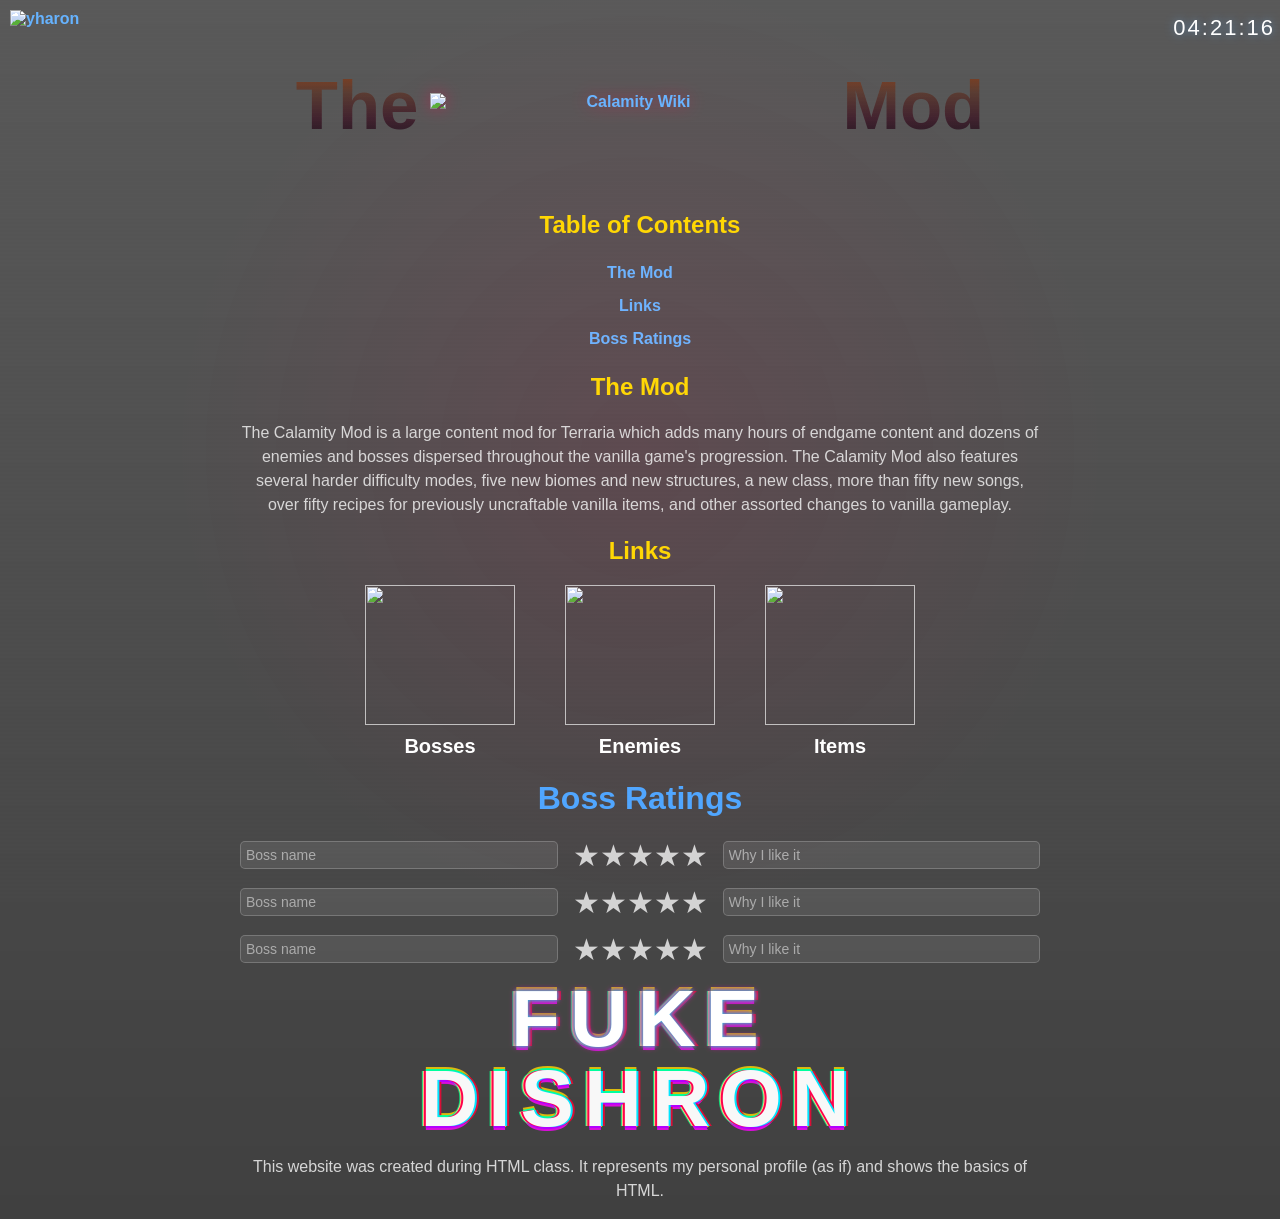
==== commit 0ea3dfb3: "Add files via upload" ====
--- a/index.html
+++ b/index.html
@@ -26,8 +26,8 @@
     <h2>Table of Contents</h2>
     <ul>
         <li><a href="#Introduction">The Mod</a></li>
+        <li><a href="#links">Links</a></li>
         <li><a href="#spiele">Boss Ratings</a></li>
-        <li><a href="#links">Links</a></li>
     </ul>
     <div id="clock"></div>
     <h2 id="Introduction">The Mod</h2>
@@ -40,7 +40,7 @@
     <div class="link-container">
 
         <a href="bosses.html" class="link-box">
-            <img src="https://i.pinimg.com/originals/3f/6a/1d/3f6a1df98d9da28a673366b2dae3b282.gif">
+            <img src="https://media1.tenor.com/m/06_E-V5Kr30AAAAC/yharon-calamity.gif">
             <span>Bosses</span>
         </a>
 
@@ -104,13 +104,6 @@
         This website was created during HTML class.
         It represents my personal profile (as if) and shows the basics of HTML.
     </p>
-
-    <script>
-        function startMusic() {
-            localStorage.setItem("playMusic", "true");
-        }
-    </script>
-
     <script src="script.js"></script>
 </body>
 
--- a/styles.css
+++ b/styles.css
@@ -60,9 +60,15 @@
     margin-top: 20px;
 }
 
+img {
+    display: block;
+    margin: auto;
+    width: 300px;
+}
+
 .link-box img {
-    width: 150px;
-    height: 150px;
+    width: 140px;
+    height: 140px;
     object-fit: contain;
     display: block;
     margin: 0 auto;
@@ -92,8 +98,8 @@
 }
 
 .link-card img {
-    width: 120px;
-    height: 120px;
+    width: 150px;
+    height: 150px;
     object-fit: contain;
     transition: transform 0.2s;
 }
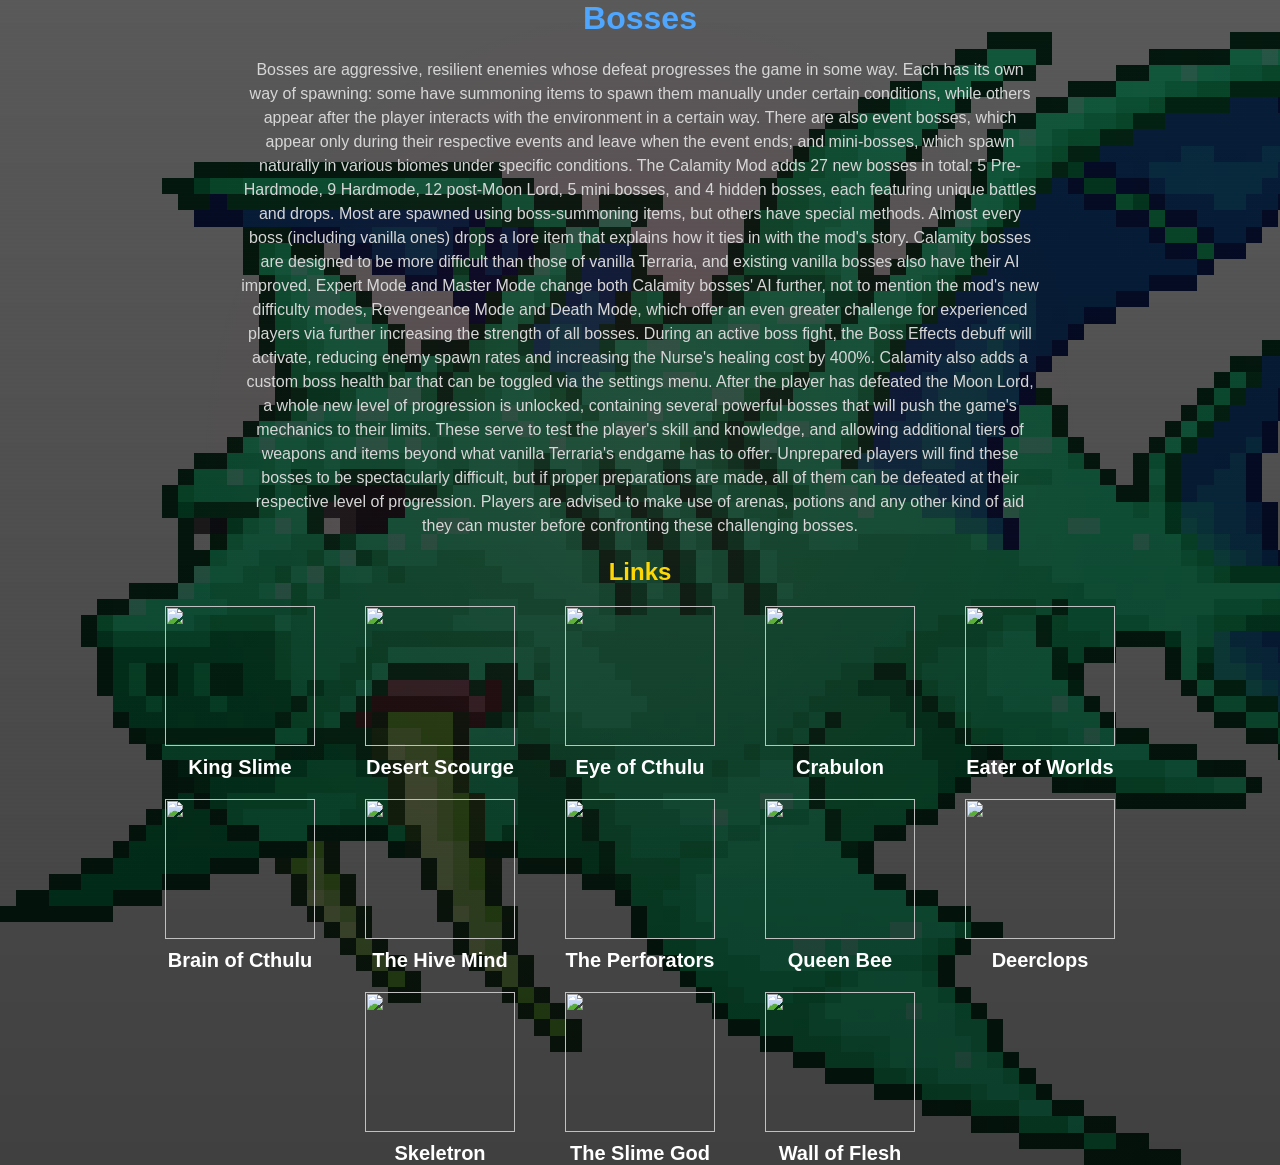
==== commit 9b6b9bd3: "Change title to 'Bosses' and update content" ====
--- a/index.html
+++ b/index.html
@@ -1,110 +1,133 @@
-<!DOCTYPE html>
 <html>
 
 <head>
     <meta charset="UTF-8">
-    <meta name="viewport" content="width=device-width, initial-scale=1.0">
-    <title>Calamity</title>
-    <link rel="icon" type="image/png" href="favicon.png">
+    <title>Bosses</title>
     <link rel="stylesheet" href="styles.css">
 </head>
 
 <body>
-    <div class="fatal-silhouette"></div>
-    <a href="yharon.html" onclick="startMusic()">
-        <img class="yharon-img"
-            src="https://calamitymod.wiki.gg/es/images/thumb/4/45/Jungle_Dragon%2C_Yharon.png/280px-Jungle_Dragon%2C_Yharon.png"
-            alt="yharon">
-    </a>
-    <div class="calamity-link">
-        <h1 class="THECALAMITYMOD">The</h1>
-        <a href="https://calamitymod.wiki.gg/" id="Title" target="_blank">
-            <img src="calamity.png" alt="Calamity Wiki">
-        </a>
-        <h1 class="THECALAMITYMOD"> Mod</h1>
-    </div>
-    <h2>Table of Contents</h2>
-    <ul>
-        <li><a href="#Introduction">The Mod</a></li>
-        <li><a href="#links">Links</a></li>
-        <li><a href="#spiele">Boss Ratings</a></li>
-    </ul>
-    <div id="clock"></div>
-    <h2 id="Introduction">The Mod</h2>
-    <p>The Calamity Mod is a large content mod for Terraria which adds many hours of endgame content and dozens of
-        enemies and bosses dispersed throughout the vanilla game's progression. The Calamity Mod also features several
-        harder difficulty modes, five new biomes and new structures, a new class, more than fifty new songs, over fifty
-        recipes for previously uncraftable vanilla items, and other assorted changes to vanilla gameplay.</p>
-    <h2 id="links">Links</h2>
+    <h1> Bosses</h1>
+    <p>Bosses are aggressive, resilient enemies whose defeat progresses the game in some way. Each has its own way of
+        spawning:
+        some have summoning items to spawn them manually under certain conditions, while others appear after the player
+        interacts with the environment in a certain way. There are also event bosses, which appear only during their
+        respective
+        events and leave when the event ends; and mini-bosses, which spawn naturally in various biomes under specific
+        conditions.
 
+        The Calamity Mod adds 27 new bosses in total: 5 Pre-Hardmode, 9 Hardmode, 12 post-Moon Lord, 5 mini bosses, and
+        4
+        hidden
+        bosses, each featuring unique battles and drops. Most are spawned using boss-summoning items, but others have
+        special
+        methods. Almost every boss (including vanilla ones) drops a lore item that explains how it ties in with the
+        mod's
+        story.
+
+        Calamity bosses are designed to be more difficult than those of vanilla Terraria, and existing vanilla bosses
+        also
+        have
+        their AI improved. Expert Mode and Master Mode change both Calamity bosses' AI further, not to mention the mod's
+        new
+        difficulty modes, Revengeance Mode and Death Mode, which offer an even greater challenge for experienced players
+        via
+        further increasing the strength of all bosses.
+
+        During an active boss fight, the Boss Effects debuff will activate, reducing enemy spawn rates and increasing
+        the
+        Nurse's healing cost by 400%. Calamity also adds a custom boss health bar that can be toggled via the settings
+        menu.
+
+        After the player has defeated the Moon Lord, a whole new level of progression is unlocked, containing several
+        powerful
+        bosses that will push the game's mechanics to their limits. These serve to test the player's skill and
+        knowledge,
+        and
+        allowing additional tiers of weapons and items beyond what vanilla Terraria's endgame has to offer. Unprepared
+        players
+        will find these bosses to be spectacularly difficult, but if proper preparations are made, all of them can be
+        defeated
+        at their respective level of progression. Players are advised to make use of arenas, potions and any other kind
+        of
+        aid
+        they can muster before confronting these challenging bosses.</p>
+    <h2>Links</h2>
     <div class="link-container">
 
-        <a href="bosses.html" class="link-box">
-            <img src="https://media1.tenor.com/m/06_E-V5Kr30AAAAC/yharon-calamity.gif">
-            <span>Bosses</span>
+        <a href="slimeking.html" class="link-box">
+            <img src="https://infernummod.wiki.gg/images/thumb/King_SlimeIcon.png/140px-King_SlimeIcon.png?e96030">
+            <span>King Slime</span>
         </a>
 
-        <a href="enemies.html" class="link-box">
-            <img src="https://calamitymod.wiki.gg/images/Cnidrion.png?4dea57">
-            <span>Enemies</span>
+        <a href="desertscourge.html" class="link-box">
+            <img
+                src="https://infernummod.wiki.gg/images/thumb/Desert_ScourgeIcon.png/140px-Desert_ScourgeIcon.png?f94ae5">
+            <span>Desert Scourge</span>
         </a>
 
-        <a href="items.html" class="link-box">
-            <img src="https://calamitymod.wiki.gg/images/Murasama.gif?4849e4">
-            <span>Items</span>
+        <a href="eyeofcthulu.html" class="link-box">
+            <img
+                src="https://infernummod.wiki.gg/images/thumb/Eye_of_CthulhuIcon.png/140px-Eye_of_CthulhuIcon.png?4eb56b">
+            <span>Eye of Cthulu</span>
+        </a>
+        <a href="crabulon.html" class="link-box">
+            <img src="https://infernummod.wiki.gg/images/thumb/CrabulonIcon.png/140px-CrabulonIcon.png?6ad28d">
+            <span>Crabulon</span>
+        </a>
+        <a href="eaterofworlds.html" class="link-box">
+            <img
+                src="https://infernummod.wiki.gg/images/thumb/Eater_of_WorldsIcon.png/140px-Eater_of_WorldsIcon.png?7add41">
+            <span>Eater of Worlds</span>
+        </a>
+    </div>
+    <div class="link-container">
+
+        <a href="brainofcthulu.html" class="link-box">
+            <img
+                src="https://infernummod.wiki.gg/images/thumb/Brain_of_CthulhuIcon.png/140px-Brain_of_CthulhuIcon.png?ae7288">
+            <span>Brain of Cthulu</span>
         </a>
 
+        <a href="thehivemind.html" class="link-box">
+            <img src="https://infernummod.wiki.gg/images/thumb/Hive_MindIcon.png/140px-Hive_MindIcon.png?7bd853">
+            <span>The Hive Mind</span>
+        </a>
+
+        <a href="theperforators.html" class="link-box">
+            <img
+                src="https://infernummod.wiki.gg/images/thumb/The_PerforatorsIcon.png/140px-The_PerforatorsIcon.png?6483b1">
+            <span>The Perforators</span>
+        </a>
+        <a href="queenbee.html" class="link-box">
+            <img src="https://infernummod.wiki.gg/images/thumb/Queen_BeeIcon.png/140px-Queen_BeeIcon.png?c873e4">
+            <span>Queen Bee</span>
+        </a>
+        <a href="deerclops.html" class="link-box">
+            <img src="https://infernummod.wiki.gg/images/thumb/DeerclopsIcon.png/140px-DeerclopsIcon.png?910835">
+            <span>Deerclops</span>
+        </a>
     </div>
+    <div class="link-container">
 
-    <h1 id="spiele">Boss Ratings</h1>
-    <div class="game-row">
-        <input type="text" class="game-name" placeholder="Boss name">
+        <a href="brainofcthulu.html" class="link-box">
+            <img
+                src="https://infernummod.wiki.gg/images/thumb/Brain_of_CthulhuIcon.png/140px-Brain_of_CthulhuIcon.png?ae7288">
+            <span>Skeletron</span>
+        </a>
 
-        <div class="rating">
-            <input type="radio" id="g1-5" name="g1"><label for="g1-5">&#9733;</label>
-            <input type="radio" id="g1-4" name="g1"><label for="g1-4">&#9733;</label>
-            <input type="radio" id="g1-3" name="g1"><label for="g1-3">&#9733;</label>
-            <input type="radio" id="g1-2" name="g1"><label for="g1-2">&#9733;</label>
-            <input type="radio" id="g1-1" name="g1"><label for="g1-1">&#9733;</label>
-        </div>
+        <a href="thehivemind.html" class="link-box">
+            <img src="https://infernummod.wiki.gg/images/thumb/Hive_MindIcon.png/140px-Hive_MindIcon.png?7bd853">
+            <span>The Slime God</span>
+        </a>
 
-        <input type="text" class="reason" placeholder="Why I like it">
+        <a href="theperforators.html" class="link-box">
+            <img
+                src="https://infernummod.wiki.gg/images/thumb/The_PerforatorsIcon.png/140px-The_PerforatorsIcon.png?6483b1">
+            <span>Wall of Flesh</span>
+        </a>
+        </a>
     </div>
-    <div class="game-row">
-        <input type="text" class="game-name" placeholder="Boss name">
-
-        <div class="rating">
-            <input type="radio" id="a1-5" name="a1"><label for="a1-5">&#9733;</label>
-            <input type="radio" id="a1-4" name="a1"><label for="a1-4">&#9733;</label>
-            <input type="radio" id="a1-3" name="a1"><label for="a1-3">&#9733;</label>
-            <input type="radio" id="a1-2" name="a1"><label for="a1-2">&#9733;</label>
-            <input type="radio" id="a1-1" name="a1"><label for="a1-1">&#9733;</label>
-        </div>
-
-        <input type="text" class="reason" placeholder="Why I like it">
-    </div>
-    <div class="game-row">
-        <input type="text" class="game-name" placeholder="Boss name">
-
-        <div class="rating">
-            <input type="radio" id="u1-5" name="u1"><label for="u1-5">&#9733;</label>
-            <input type="radio" id="u1-4" name="u1"><label for="u1-4">&#9733;</label>
-            <input type="radio" id="u1-3" name="u1"><label for="u1-3">&#9733;</label>
-            <input type="radio" id="u1-2" name="u1"><label for="u1-2">&#9733;</label>
-            <input type="radio" id="u1-1" name="u1"><label for="u1-1">&#9733;</label>
-        </div>
-
-        <input type="text" class="reason" placeholder="Why I like it">
-    </div>
-    <div class="zalgo-wrap">
-        <div class="zalgo-line top" data-text="fuke">fuke</div>
-        <div class="zalgo-line bottom" data-text="dishron">dishron</div>
-    </div>
-    <p>
-        This website was created during HTML class.
-        It represents my personal profile (as if) and shows the basics of HTML.
-    </p>
-    <script src="script.js"></script>
 </body>
 
-</html>+</html>
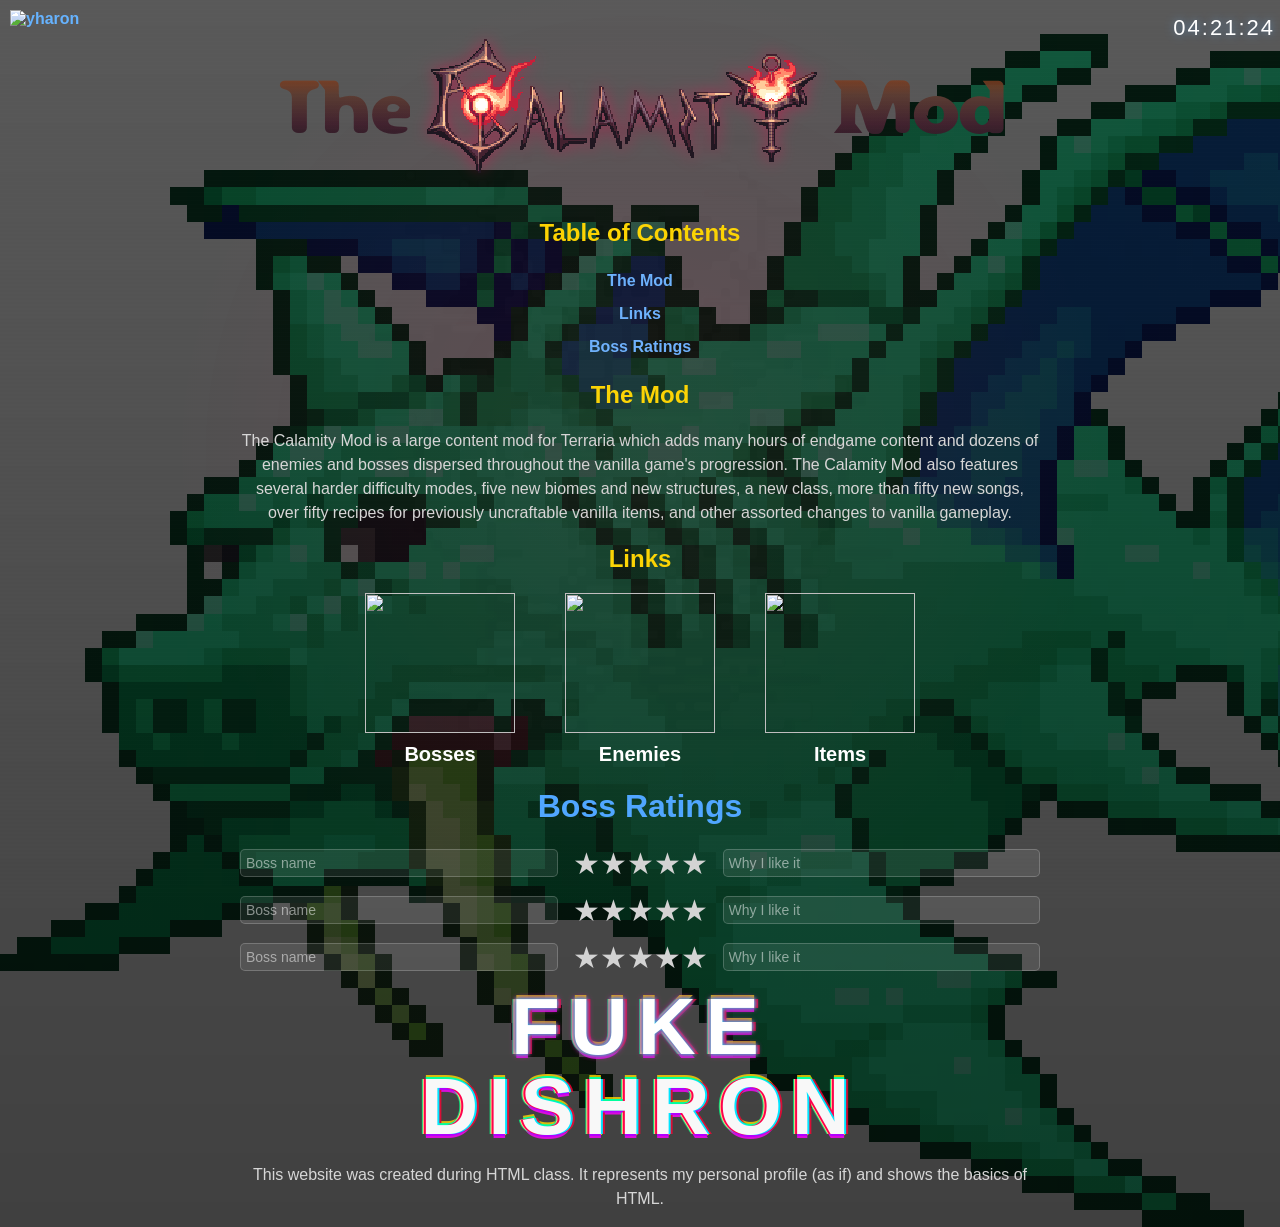
==== commit 85c85533: "Update index.html" ====
--- a/index.html
+++ b/index.html
@@ -1,133 +1,110 @@
+<!DOCTYPE html>
 <html>
 
 <head>
     <meta charset="UTF-8">
-    <title>Bosses</title>
+    <meta name="viewport" content="width=device-width, initial-scale=1.0">
+    <title>Calamity</title>
+    <link rel="icon" type="image/png" href="favicon.png">
     <link rel="stylesheet" href="styles.css">
 </head>
 
 <body>
-    <h1> Bosses</h1>
-    <p>Bosses are aggressive, resilient enemies whose defeat progresses the game in some way. Each has its own way of
-        spawning:
-        some have summoning items to spawn them manually under certain conditions, while others appear after the player
-        interacts with the environment in a certain way. There are also event bosses, which appear only during their
-        respective
-        events and leave when the event ends; and mini-bosses, which spawn naturally in various biomes under specific
-        conditions.
+    <div class="fatal-silhouette"></div>
+    <a href="yharon.html" onclick="startMusic()">
+        <img class="yharon-img"
+            src="https://calamitymod.wiki.gg/es/images/thumb/4/45/Jungle_Dragon%2C_Yharon.png/280px-Jungle_Dragon%2C_Yharon.png"
+            alt="yharon">
+    </a>
+    <div class="calamity-link">
+        <h1 class="THECALAMITYMOD">The</h1>
+        <a href="https://calamitymod.wiki.gg/" id="Title" target="_blank">
+            <img src="calamity.png" alt="Calamity Wiki">
+        </a>
+        <h1 class="THECALAMITYMOD"> Mod</h1>
+    </div>
+    <h2>Table of Contents</h2>
+    <ul>
+        <li><a href="#Introduction">The Mod</a></li>
+        <li><a href="#links">Links</a></li>
+        <li><a href="#spiele">Boss Ratings</a></li>
+    </ul>
+    <div id="clock"></div>
+    <h2 id="Introduction">The Mod</h2>
+    <p>The Calamity Mod is a large content mod for Terraria which adds many hours of endgame content and dozens of
+        enemies and bosses dispersed throughout the vanilla game's progression. The Calamity Mod also features several
+        harder difficulty modes, five new biomes and new structures, a new class, more than fifty new songs, over fifty
+        recipes for previously uncraftable vanilla items, and other assorted changes to vanilla gameplay.</p>
+    <h2 id="links">Links</h2>
 
-        The Calamity Mod adds 27 new bosses in total: 5 Pre-Hardmode, 9 Hardmode, 12 post-Moon Lord, 5 mini bosses, and
-        4
-        hidden
-        bosses, each featuring unique battles and drops. Most are spawned using boss-summoning items, but others have
-        special
-        methods. Almost every boss (including vanilla ones) drops a lore item that explains how it ties in with the
-        mod's
-        story.
-
-        Calamity bosses are designed to be more difficult than those of vanilla Terraria, and existing vanilla bosses
-        also
-        have
-        their AI improved. Expert Mode and Master Mode change both Calamity bosses' AI further, not to mention the mod's
-        new
-        difficulty modes, Revengeance Mode and Death Mode, which offer an even greater challenge for experienced players
-        via
-        further increasing the strength of all bosses.
-
-        During an active boss fight, the Boss Effects debuff will activate, reducing enemy spawn rates and increasing
-        the
-        Nurse's healing cost by 400%. Calamity also adds a custom boss health bar that can be toggled via the settings
-        menu.
-
-        After the player has defeated the Moon Lord, a whole new level of progression is unlocked, containing several
-        powerful
-        bosses that will push the game's mechanics to their limits. These serve to test the player's skill and
-        knowledge,
-        and
-        allowing additional tiers of weapons and items beyond what vanilla Terraria's endgame has to offer. Unprepared
-        players
-        will find these bosses to be spectacularly difficult, but if proper preparations are made, all of them can be
-        defeated
-        at their respective level of progression. Players are advised to make use of arenas, potions and any other kind
-        of
-        aid
-        they can muster before confronting these challenging bosses.</p>
-    <h2>Links</h2>
     <div class="link-container">
 
-        <a href="slimeking.html" class="link-box">
-            <img src="https://infernummod.wiki.gg/images/thumb/King_SlimeIcon.png/140px-King_SlimeIcon.png?e96030">
-            <span>King Slime</span>
+        <a href="bosses.html" class="link-box">
+            <img src="https://media1.tenor.com/m/06_E-V5Kr30AAAAC/yharon-calamity.gif">
+            <span>Bosses</span>
         </a>
 
-        <a href="desertscourge.html" class="link-box">
-            <img
-                src="https://infernummod.wiki.gg/images/thumb/Desert_ScourgeIcon.png/140px-Desert_ScourgeIcon.png?f94ae5">
-            <span>Desert Scourge</span>
+        <a href="enemies.html" class="link-box">
+            <img src="https://calamitymod.wiki.gg/images/Cnidrion.png?4dea57">
+            <span>Enemies</span>
         </a>
 
-        <a href="eyeofcthulu.html" class="link-box">
-            <img
-                src="https://infernummod.wiki.gg/images/thumb/Eye_of_CthulhuIcon.png/140px-Eye_of_CthulhuIcon.png?4eb56b">
-            <span>Eye of Cthulu</span>
-        </a>
-        <a href="crabulon.html" class="link-box">
-            <img src="https://infernummod.wiki.gg/images/thumb/CrabulonIcon.png/140px-CrabulonIcon.png?6ad28d">
-            <span>Crabulon</span>
-        </a>
-        <a href="eaterofworlds.html" class="link-box">
-            <img
-                src="https://infernummod.wiki.gg/images/thumb/Eater_of_WorldsIcon.png/140px-Eater_of_WorldsIcon.png?7add41">
-            <span>Eater of Worlds</span>
-        </a>
-    </div>
-    <div class="link-container">
-
-        <a href="brainofcthulu.html" class="link-box">
-            <img
-                src="https://infernummod.wiki.gg/images/thumb/Brain_of_CthulhuIcon.png/140px-Brain_of_CthulhuIcon.png?ae7288">
-            <span>Brain of Cthulu</span>
+        <a href="items.html" class="link-box">
+            <img src="https://calamitymod.wiki.gg/images/Murasama.gif?4849e4">
+            <span>Items</span>
         </a>
 
-        <a href="thehivemind.html" class="link-box">
-            <img src="https://infernummod.wiki.gg/images/thumb/Hive_MindIcon.png/140px-Hive_MindIcon.png?7bd853">
-            <span>The Hive Mind</span>
-        </a>
+    </div>
 
-        <a href="theperforators.html" class="link-box">
-            <img
-                src="https://infernummod.wiki.gg/images/thumb/The_PerforatorsIcon.png/140px-The_PerforatorsIcon.png?6483b1">
-            <span>The Perforators</span>
-        </a>
-        <a href="queenbee.html" class="link-box">
-            <img src="https://infernummod.wiki.gg/images/thumb/Queen_BeeIcon.png/140px-Queen_BeeIcon.png?c873e4">
-            <span>Queen Bee</span>
-        </a>
-        <a href="deerclops.html" class="link-box">
-            <img src="https://infernummod.wiki.gg/images/thumb/DeerclopsIcon.png/140px-DeerclopsIcon.png?910835">
-            <span>Deerclops</span>
-        </a>
+    <h1 id="spiele">Boss Ratings</h1>
+    <div class="game-row">
+        <input type="text" class="game-name" placeholder="Boss name">
+
+        <div class="rating">
+            <input type="radio" id="g1-5" name="g1"><label for="g1-5">&#9733;</label>
+            <input type="radio" id="g1-4" name="g1"><label for="g1-4">&#9733;</label>
+            <input type="radio" id="g1-3" name="g1"><label for="g1-3">&#9733;</label>
+            <input type="radio" id="g1-2" name="g1"><label for="g1-2">&#9733;</label>
+            <input type="radio" id="g1-1" name="g1"><label for="g1-1">&#9733;</label>
+        </div>
+
+        <input type="text" class="reason" placeholder="Why I like it">
     </div>
-    <div class="link-container">
+    <div class="game-row">
+        <input type="text" class="game-name" placeholder="Boss name">
 
-        <a href="brainofcthulu.html" class="link-box">
-            <img
-                src="https://infernummod.wiki.gg/images/thumb/Brain_of_CthulhuIcon.png/140px-Brain_of_CthulhuIcon.png?ae7288">
-            <span>Skeletron</span>
-        </a>
+        <div class="rating">
+            <input type="radio" id="a1-5" name="a1"><label for="a1-5">&#9733;</label>
+            <input type="radio" id="a1-4" name="a1"><label for="a1-4">&#9733;</label>
+            <input type="radio" id="a1-3" name="a1"><label for="a1-3">&#9733;</label>
+            <input type="radio" id="a1-2" name="a1"><label for="a1-2">&#9733;</label>
+            <input type="radio" id="a1-1" name="a1"><label for="a1-1">&#9733;</label>
+        </div>
 
-        <a href="thehivemind.html" class="link-box">
-            <img src="https://infernummod.wiki.gg/images/thumb/Hive_MindIcon.png/140px-Hive_MindIcon.png?7bd853">
-            <span>The Slime God</span>
-        </a>
+        <input type="text" class="reason" placeholder="Why I like it">
+    </div>
+    <div class="game-row">
+        <input type="text" class="game-name" placeholder="Boss name">
 
-        <a href="theperforators.html" class="link-box">
-            <img
-                src="https://infernummod.wiki.gg/images/thumb/The_PerforatorsIcon.png/140px-The_PerforatorsIcon.png?6483b1">
-            <span>Wall of Flesh</span>
-        </a>
-        </a>
+        <div class="rating">
+            <input type="radio" id="u1-5" name="u1"><label for="u1-5">&#9733;</label>
+            <input type="radio" id="u1-4" name="u1"><label for="u1-4">&#9733;</label>
+            <input type="radio" id="u1-3" name="u1"><label for="u1-3">&#9733;</label>
+            <input type="radio" id="u1-2" name="u1"><label for="u1-2">&#9733;</label>
+            <input type="radio" id="u1-1" name="u1"><label for="u1-1">&#9733;</label>
+        </div>
+
+        <input type="text" class="reason" placeholder="Why I like it">
     </div>
+    <div class="zalgo-wrap">
+        <div class="zalgo-line top" data-text="fuke">fuke</div>
+        <div class="zalgo-line bottom" data-text="dishron">dishron</div>
+    </div>
+    <p>
+        This website was created during HTML class.
+        It represents my personal profile (as if) and shows the basics of HTML.
+    </p>
+    <script src="script.js"></script>
 </body>
 
 </html>
